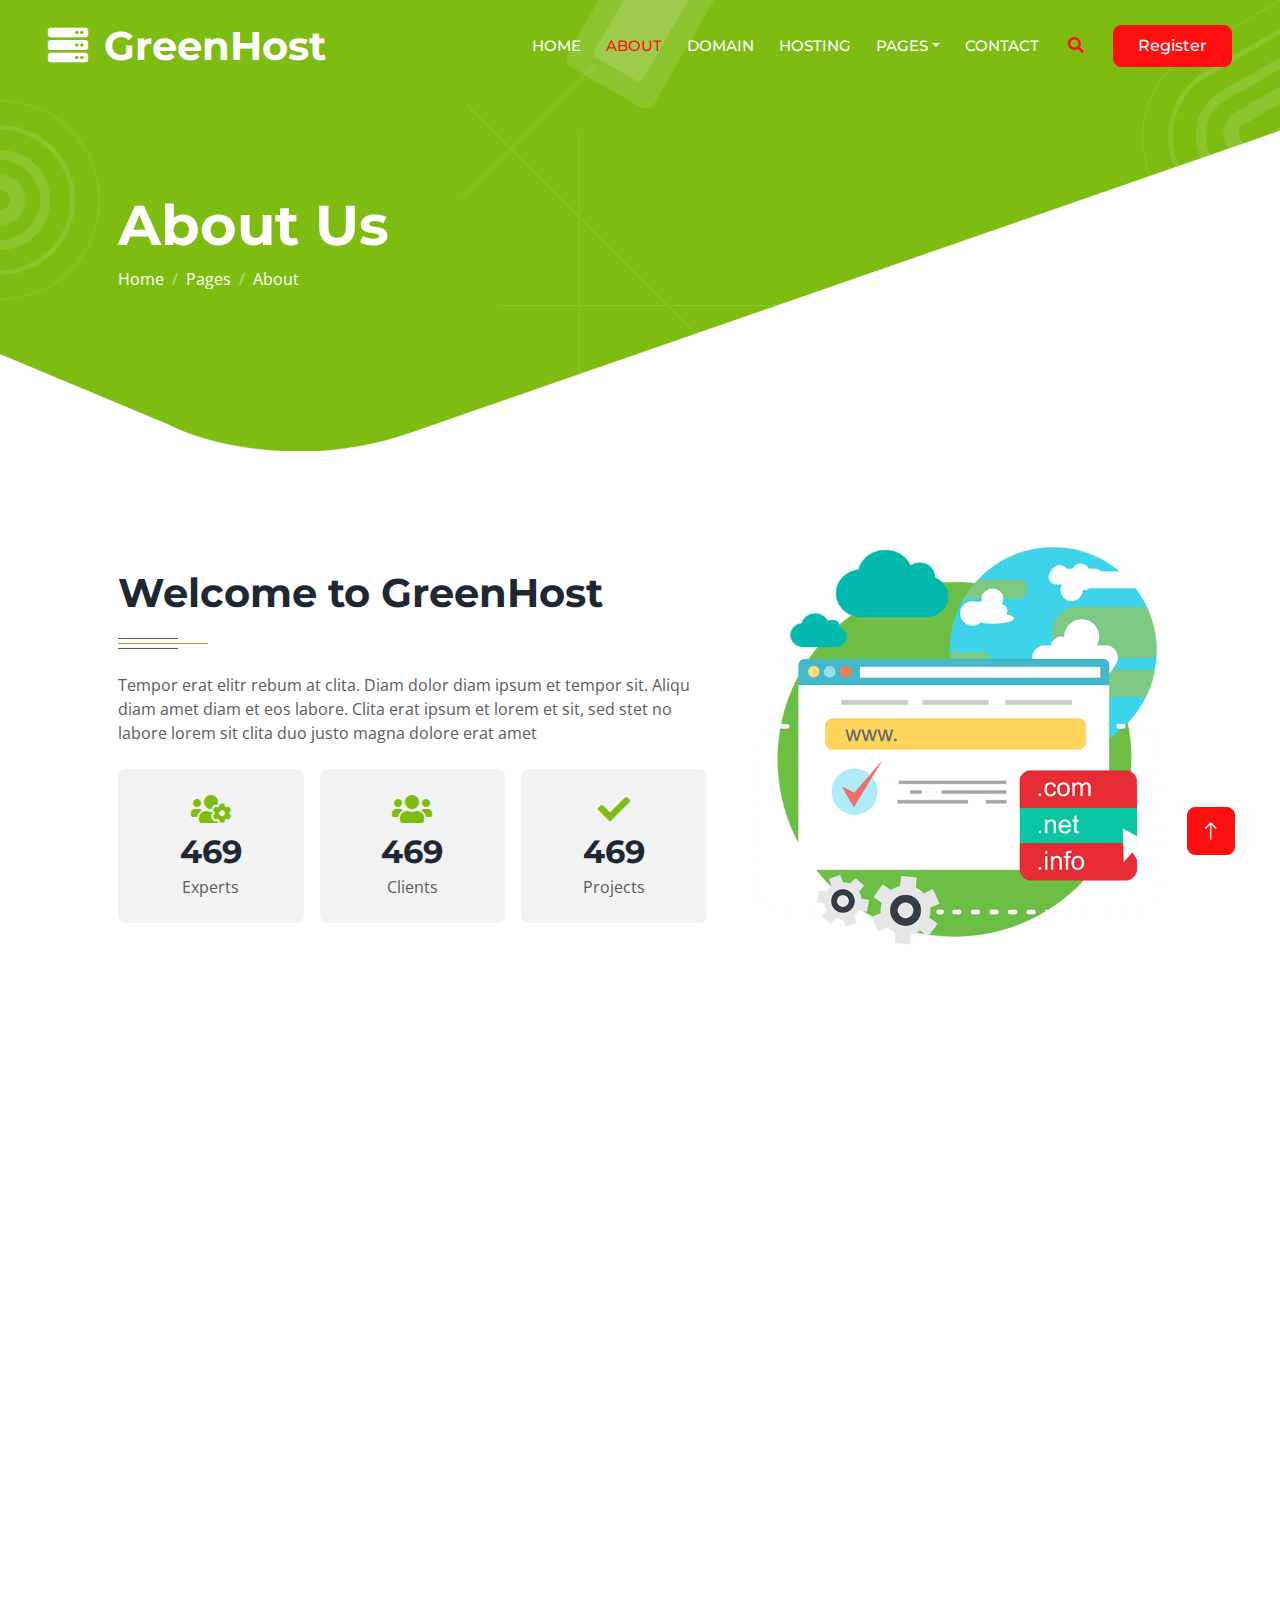
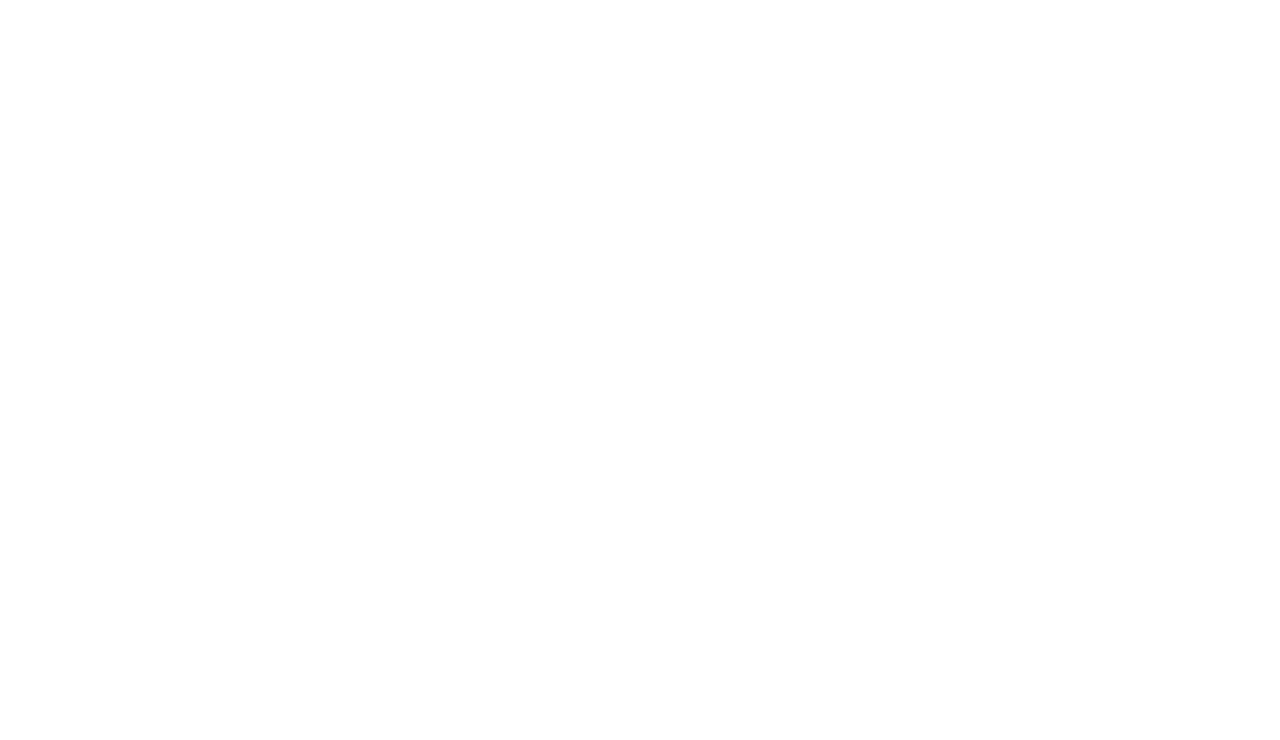
==== about.html @ 089a4004 "first commit" ====
<!DOCTYPE html>
<html lang="en">

<head>
    <meta charset="utf-8">
    <title>GreenHost - Web Hosting HTML Template</title>
    <meta content="width=device-width, initial-scale=1.0" name="viewport">
    <meta content="" name="keywords">
    <meta content="" name="description">

    <!-- Favicon -->
    <link href="img/favicon.ico" rel="icon">

    <!-- Google Web Fonts -->
    <link rel="preconnect" href="https://fonts.googleapis.com">
    <link rel="preconnect" href="https://fonts.gstatic.com" crossorigin>
    <link href="https://fonts.googleapis.com/css2?family=Montserrat:wght@400;500;600;700&family=Open+Sans:wght@400;500;600;700&display=swap" rel="stylesheet">  

    <!-- Icon Font Stylesheet -->
    <link href="https://cdnjs.cloudflare.com/ajax/libs/font-awesome/5.10.0/css/all.min.css" rel="stylesheet">
    <link href="https://cdn.jsdelivr.net/npm/bootstrap-icons@1.4.1/font/bootstrap-icons.css" rel="stylesheet">

    <!-- Libraries Stylesheet -->
    <link href="lib/animate/animate.min.css" rel="stylesheet">
    <link href="lib/owlcarousel/assets/owl.carousel.min.css" rel="stylesheet">

    <!-- Customized Bootstrap Stylesheet -->
    <link href="css/bootstrap.min.css" rel="stylesheet">

    <!-- Template Stylesheet -->
    <link href="css/style.css" rel="stylesheet">
</head>

<body>
    <div class="container-xxl bg-white p-0">
        <!-- Spinner Start -->
        <div id="spinner" class="show bg-white position-fixed translate-middle w-100 vh-100 top-50 start-50 d-flex align-items-center justify-content-center">
            <div class="spinner-border text-primary" style="width: 3rem; height: 3rem;" role="status">
                <span class="sr-only">Loading...</span>
            </div>
        </div>
        <!-- Spinner End -->


        <!-- Navbar & Hero Start -->
        <div class="container-xxl position-relative p-0">
            <nav class="navbar navbar-expand-lg navbar-light px-4 px-lg-5 py-3 py-lg-0">
                <a href="" class="navbar-brand p-0">
                    <h1 class="m-0"><i class="fa fa-server me-3"></i>GreenHost</h1>
                    <!-- <img src="img/logo.png" alt="Logo"> -->
                </a>
                <button class="navbar-toggler" type="button" data-bs-toggle="collapse" data-bs-target="#navbarCollapse">
                    <span class="fa fa-bars"></span>
                </button>
                <div class="collapse navbar-collapse" id="navbarCollapse">
                    <div class="navbar-nav ms-auto py-0">
                        <a href="index.html" class="nav-item nav-link">Home</a>
                        <a href="about.html" class="nav-item nav-link active">About</a>
                        <a href="domain.html" class="nav-item nav-link">Domain</a>
                        <a href="hosting.html" class="nav-item nav-link">Hosting</a>
                        <div class="nav-item dropdown">
                            <a href="#" class="nav-link dropdown-toggle" data-bs-toggle="dropdown">Pages</a>
                            <div class="dropdown-menu m-0">
                                <a href="team.html" class="dropdown-item">Our Team</a>
                                <a href="testimonial.html" class="dropdown-item">Testimonial</a>
                                <a href="comparison.html" class="dropdown-item">Comparison</a>
                            </div>
                        </div>
                        <a href="contact.html" class="nav-item nav-link">Contact</a>
                    </div>
                    <butaton type="button" class="btn text-secondary ms-3" data-bs-toggle="modal" data-bs-target="#searchModal"><i class="fa fa-search"></i></butaton>
                    <a href="" class="btn btn-secondary py-2 px-4 ms-3">Register</a>
                </div>
            </nav>

            <div class="container-xxl py-5 bg-primary hero-header mb-5">
                <div class="container my-5 py-5 px-lg-5">
                    <div class="row g-5 pt-5">
                        <div class="col-12 text-center text-lg-start">
                            <h1 class="display-4 text-white animated slideInLeft">About Us</h1>
                            <nav aria-label="breadcrumb">
                                <ol class="breadcrumb justify-content-center justify-content-lg-start animated slideInLeft">
                                    <li class="breadcrumb-item"><a class="text-white" href="#">Home</a></li>
                                    <li class="breadcrumb-item"><a class="text-white" href="#">Pages</a></li>
                                    <li class="breadcrumb-item text-white active" aria-current="page">About</li>
                                </ol>
                            </nav>
                        </div>
                    </div>
                </div>
            </div>
        </div>
        <!-- Navbar & Hero End -->


        <!-- Full Screen Search Start -->
        <div class="modal fade" id="searchModal" tabindex="-1">
            <div class="modal-dialog modal-fullscreen">
                <div class="modal-content" style="background: rgba(29, 40, 51, 0.8);">
                    <div class="modal-header border-0">
                        <button type="button" class="btn bg-white btn-close" data-bs-dismiss="modal" aria-label="Close"></button>
                    </div>
                    <div class="modal-body d-flex align-items-center justify-content-center">
                        <div class="input-group" style="max-width: 600px;">
                            <input type="text" class="form-control bg-transparent border-light p-3" placeholder="Type search keyword">
                            <button class="btn btn-light px-4"><i class="bi bi-search"></i></button>
                        </div>
                    </div>
                </div>
            </div>
        </div>
        <!-- Full Screen Search End -->


        <!-- About Start -->
        <div class="container-xxl py-5">
            <div class="container px-lg-5">
                <div class="row g-5 align-items-center">
                    <div class="col-lg-7 wow fadeInUp" data-wow-delay="0.1s">
                        <div class="section-title position-relative mb-4 pb-4">
                            <h1 class="mb-2">Welcome to GreenHost</h1>
                        </div>
                        <p class="mb-4">Tempor erat elitr rebum at clita. Diam dolor diam ipsum et tempor sit. Aliqu diam amet diam et eos labore. Clita erat ipsum et lorem et sit, sed stet no labore lorem sit clita duo justo magna dolore erat amet</p>
                        <div class="row g-3">
                            <div class="col-sm-4 wow fadeIn" data-wow-delay="0.1s">
                                <div class="bg-light rounded text-center p-4">
                                    <i class="fa fa-users-cog fa-2x text-primary mb-2"></i>
                                    <h2 class="mb-1" data-toggle="counter-up">1234</h2>
                                    <p class="mb-0">Experts</p>
                                </div>
                            </div>
                            <div class="col-sm-4 wow fadeIn" data-wow-delay="0.3s">
                                <div class="bg-light rounded text-center p-4">
                                    <i class="fa fa-users fa-2x text-primary mb-2"></i>
                                    <h2 class="mb-1" data-toggle="counter-up">1234</h2>
                                    <p class="mb-0">Clients</p>
                                </div>
                            </div>
                            <div class="col-sm-4 wow fadeIn" data-wow-delay="0.5s">
                                <div class="bg-light rounded text-center p-4">
                                    <i class="fa fa-check fa-2x text-primary mb-2"></i>
                                    <h2 class="mb-1" data-toggle="counter-up">1234</h2>
                                    <p class="mb-0">Projects</p>
                                </div>
                            </div>
                        </div>
                    </div>
                    <div class="col-lg-5">
                        <img class="img-fluid wow zoomIn" data-wow-delay="0.5s" src="img/about.png">
                    </div>
                </div>
            </div>
        </div>
        <!-- About End -->


        <!-- Team Start -->
        <div class="container-xxl py-5">
            <div class="container px-lg-5">
                <div class="section-title position-relative text-center mx-auto mb-5 pb-4 wow fadeInUp" data-wow-delay="0.1s" style="max-width: 600px;">
                    <h1 class="mb-3">Our Team Members</h1>
                    <p class="mb-1">Vero justo sed sed vero clita amet. Et justo vero sea diam elitr amet ipsum eos
                        ipsum clita duo sed. Sed vero sea diam erat vero elitr sit clita.</p>
                </div>
                <div class="row g-4">
                    <div class="col-lg-3 col-md-6 wow fadeInUp" data-wow-delay="0.1s">
                        <div class="team-item border-top border-5 border-primary rounded shadow overflow-hidden">
                            <div class="text-center p-4">
                                <img class="img-fluid rounded-circle mb-4" src="img/team-1.jpg" alt="">
                                <h5 class="fw-bold mb-1">Full Name</h5>
                                <small>Designation</small>
                            </div>
                            <div class="d-flex justify-content-center bg-primary p-3">
                                <a class="btn btn-square text-primary bg-white m-1" href=""><i class="fab fa-facebook-f"></i></a>
                                <a class="btn btn-square text-primary bg-white m-1" href=""><i class="fab fa-twitter"></i></a>
                                <a class="btn btn-square text-primary bg-white m-1" href=""><i class="fab fa-instagram"></i></a>
                            </div>
                        </div>
                    </div>
                    <div class="col-lg-3 col-md-6 wow fadeInUp" data-wow-delay="0.3s">
                        <div class="team-item border-top border-5 border-primary rounded shadow overflow-hidden">
                            <div class="text-center p-4">
                                <img class="img-fluid rounded-circle mb-4" src="img/team-2.jpg" alt="">
                                <h5 class="fw-bold mb-1">Full Name</h5>
                                <small>Designation</small>
                            </div>
                            <div class="d-flex justify-content-center bg-primary p-3">
                                <a class="btn btn-square text-primary bg-white m-1" href=""><i class="fab fa-facebook-f"></i></a>
                                <a class="btn btn-square text-primary bg-white m-1" href=""><i class="fab fa-twitter"></i></a>
                                <a class="btn btn-square text-primary bg-white m-1" href=""><i class="fab fa-instagram"></i></a>
                            </div>
                        </div>
                    </div>
                    <div class="col-lg-3 col-md-6 wow fadeInUp" data-wow-delay="0.5s">
                        <div class="team-item border-top border-5 border-primary rounded shadow overflow-hidden">
                            <div class="text-center p-4">
                                <img class="img-fluid rounded-circle mb-4" src="img/team-3.jpg" alt="">
                                <h5 class="fw-bold mb-1">Full Name</h5>
                                <small>Designation</small>
                            </div>
                            <div class="d-flex justify-content-center bg-primary p-3">
                                <a class="btn btn-square text-primary bg-white m-1" href=""><i class="fab fa-facebook-f"></i></a>
                                <a class="btn btn-square text-primary bg-white m-1" href=""><i class="fab fa-twitter"></i></a>
                                <a class="btn btn-square text-primary bg-white m-1" href=""><i class="fab fa-instagram"></i></a>
                            </div>
                        </div>
                    </div>
                    <div class="col-lg-3 col-md-6 wow fadeInUp" data-wow-delay="0.7s">
                        <div class="team-item border-top border-5 border-primary rounded shadow overflow-hidden">
                            <div class="text-center p-4">
                                <img class="img-fluid rounded-circle mb-4" src="img/team-4.jpg" alt="">
                                <h5 class="fw-bold mb-1">Full Name</h5>
                                <small>Designation</small>
                            </div>
                            <div class="d-flex justify-content-center bg-primary p-3">
                                <a class="btn btn-square text-primary bg-white m-1" href=""><i class="fab fa-facebook-f"></i></a>
                                <a class="btn btn-square text-primary bg-white m-1" href=""><i class="fab fa-twitter"></i></a>
                                <a class="btn btn-square text-primary bg-white m-1" href=""><i class="fab fa-instagram"></i></a>
                            </div>
                        </div>
                    </div>
                </div>
            </div>
        </div>
        <!-- Team End -->
        

        <!-- Footer Start -->
        <div class="container-fluid bg-primary text-white footer mt-5 pt-5 wow fadeIn" data-wow-delay="0.1s">
            <div class="container py-5 px-lg-5">
                <div class="row gy-5 gx-4 pt-5">
                    <div class="col-12">
                        <h5 class="fw-bold text-white mb-4">Subscribe Our Newsletter</h5>
                        <div class="position-relative" style="max-width: 400px;">
                            <input class="form-control bg-white border-0 w-100 py-3 ps-4 pe-5" type="text" placeholder="Enter your email">
                            <button type="button" class="btn btn-primary py-2 px-3 position-absolute top-0 end-0 mt-2 me-2">Submit</button>
                        </div>
                    </div>
                    <div class="col-lg-5 col-md-12">
                        <div class="row gy-5 g-4">
                            <div class="col-md-6">
                                <h5 class="fw-bold text-white mb-4">About Us</h5>
                                <a class="btn btn-link" href="">About Us</a>
                                <a class="btn btn-link" href="">Contact Us</a>
                                <a class="btn btn-link" href="">Privacy Policy</a>
                                <a class="btn btn-link" href="">Terms & Condition</a>
                                <a class="btn btn-link" href="">Support</a>
                            </div>
                            <div class="col-md-6">
                                <h5 class="fw-bold text-white mb-4">Our Services</h5>
                                <a class="btn btn-link" href="">Domain Register</a>
                                <a class="btn btn-link" href="">Shared Hosting</a>
                                <a class="btn btn-link" href="">VPS Hosting</a>
                                <a class="btn btn-link" href="">Dedicated Hosting</a>
                                <a class="btn btn-link" href="">Reseller Hosting</a>
                            </div>
                        </div>
                    </div>
                    <div class="col-md-6 col-lg-3">
                        <h5 class="fw-bold text-white mb-4">Get In Touch</h5>
                        <p class="mb-2"><i class="fa fa-map-marker-alt me-3"></i>123 Street, New York, USA</p>
                        <p class="mb-2"><i class="fa fa-phone-alt me-3"></i>+012 345 67890</p>
                        <p class="mb-2"><i class="fa fa-envelope me-3"></i>info@example.com</p>
                        <div class="d-flex pt-2">
                            <a class="btn btn-outline-light btn-social" href=""><i class="fab fa-twitter"></i></a>
                            <a class="btn btn-outline-light btn-social" href=""><i class="fab fa-facebook-f"></i></a>
                            <a class="btn btn-outline-light btn-social" href=""><i class="fab fa-youtube"></i></a>
                            <a class="btn btn-outline-light btn-social" href=""><i class="fab fa-linkedin-in"></i></a>
                        </div>
                    </div>
                    <div class="col-md-6 col-lg-4 mt-lg-n5">
                        <div class="bg-light rounded" style="padding: 30px;">
                            <input type="text" class="form-control border-0 py-2 mb-2" placeholder="Name">
                            <input type="email" class="form-control border-0 py-2 mb-2" placeholder="Email">
                            <textarea class="form-control border-0 mb-2" rows="2" placeholder="Message"></textarea>
                            <button class="btn btn-primary w-100 py-2">Send Message</button>
                        </div>
                    </div>
                </div>
            </div>
            <div class="container px-lg-5">
                <div class="copyright">
                    <div class="row">
                        <div class="col-md-6 text-center text-md-start mb-3 mb-md-0">
                            &copy; <a class="border-bottom" href="#">Your Site Name</a>, All Right Reserved. 
							
							<!--/*** This template is free as long as you keep the footer author’s credit link/attribution link/backlink. If you'd like to use the template without the footer author’s credit link/attribution link/backlink, you can purchase the Credit Removal License from "https://htmlcodex.com/credit-removal". Thank you for your support. ***/-->
							Designed By <a class="border-bottom" href="https://htmlcodex.com">HTML Codex</a>
                        </div>
                        <div class="col-md-6 text-center text-md-end">
                            <div class="footer-menu">
                                <a href="">Home</a>
                                <a href="">Cookies</a>
                                <a href="">Help</a>
                                <a href="">FQAs</a>
                            </div>
                        </div>
                    </div>
                </div>
            </div>
        </div>
        <!-- Footer End -->


        <!-- Back to Top -->
        <a href="#" class="btn btn-lg btn-secondary btn-lg-square back-to-top"><i class="bi bi-arrow-up"></i></a>
    </div>

    <!-- JavaScript Libraries -->
    <script src="https://code.jquery.com/jquery-3.4.1.min.js"></script>
    <script src="https://cdn.jsdelivr.net/npm/bootstrap@5.0.0/dist/js/bootstrap.bundle.min.js"></script>
    <script src="lib/wow/wow.min.js"></script>
    <script src="lib/easing/easing.min.js"></script>
    <script src="lib/waypoints/waypoints.min.js"></script>
    <script src="lib/counterup/counterup.min.js"></script>
    <script src="lib/owlcarousel/owl.carousel.min.js"></script>

    <!-- Template Javascript -->
    <script src="js/main.js"></script>
</body>

</html>
---- css/style.css ----
/********** Template CSS **********/
:root {
    --primary: #7EBC12;
    --secondary: #FF0F10;
    --light: #F2F2F2;
    --dark: #1D2833;
}


/*** Spinner ***/
#spinner {
    opacity: 0;
    visibility: hidden;
    transition: opacity .5s ease-out, visibility 0s linear .5s;
    z-index: 99999;
}

#spinner.show {
    transition: opacity .5s ease-out, visibility 0s linear 0s;
    visibility: visible;
    opacity: 1;
}

.back-to-top {
    position: fixed;
    display: none;
    right: 45px;
    bottom: 45px;
    z-index: 99;
}


/*** Heading ***/
h1,
h2,
.fw-bold {
    font-weight: 700 !important;
}

h3,
h4,
.fw-semi-bold {
    font-weight: 600 !important;
}

h5,
h6,
.fw-medium {
    font-weight: 500 !important;
}


/*** Button ***/
.btn {
    font-family: 'Montserrat', sans-serif;
    font-weight: 500;
    transition: .5s;
}

.btn.btn-primary,
.btn.btn-secondary {
    color: #FFFFFF;
}

.btn-square {
    width: 38px;
    height: 38px;
}

.btn-sm-square {
    width: 32px;
    height: 32px;
}

.btn-lg-square {
    width: 48px;
    height: 48px;
}

.btn-square,
.btn-sm-square,
.btn-lg-square {
    padding: 0;
    display: flex;
    align-items: center;
    justify-content: center;
    font-weight: normal;
    border-radius: 8px;
}


/*** Navbar ***/
.navbar-light .navbar-nav .nav-link {
    position: relative;
    margin-left: 25px;
    padding: 35px 0;
    font-size: 15px;
    font-family: 'Montserrat', sans-serif;
    color: #FFFFFF !important;
    text-transform: uppercase;
    font-weight: 500;
    outline: none;
    transition: .5s;
}

.sticky-top.navbar-light .navbar-nav .nav-link {
    padding: 20px 0;
    color: var(--dark) !important;
}

.navbar-light .navbar-nav .nav-link:hover,
.navbar-light .navbar-nav .nav-link.active {
    color: var(--secondary) !important;
}

.navbar-light .navbar-brand h1 {
    color: #FFFFFF;
}

.navbar-light .navbar-brand img {
    max-height: 60px;
    transition: .5s;
}

.sticky-top.navbar-light .navbar-brand img {
    max-height: 45px;
}

@media (max-width: 991.98px) {
    .sticky-top.navbar-light {
        position: relative;
        background: #FFFFFF;
    }

    .navbar-light .navbar-collapse {
        margin-top: 15px;
        border-top: 1px solid #DDDDDD;
    }

    .navbar-light .navbar-nav .nav-link,
    .sticky-top.navbar-light .navbar-nav .nav-link {
        padding: 10px 0;
        margin-left: 0;
        color: var(--dark) !important;
    }

    .navbar-light .navbar-brand h1 {
        color: var(--primary);
    }

    .navbar-light .navbar-brand img {
        max-height: 45px;
    }
}

@media (min-width: 992px) {
    .navbar-light {
        position: absolute;
        width: 100%;
        top: 0;
        left: 0;
        z-index: 999;
    }
    
    .sticky-top.navbar-light {
        position: fixed;
        background: #FFFFFF;
    }

    .sticky-top.navbar-light .navbar-brand h1 {
        color: var(--primary);
    }
}


/*** Hero Header ***/
.hero-header {
    background:
        url(../img/bg-round.png),
        url(../img/bg-round-2.png),
        url(../img/bg-square.png),
        url(../img/bg-line.png),
        url(../img/bg-bottom-hero.png);
    background-position:
        0px 40%,
        right 0 top 0,
        left 50% top 0,
        left 50% top 50%,
        center bottom -1px;
    background-repeat: no-repeat;
}

.breadcrumb-item + .breadcrumb-item::before {
    color: rgba(255, 255, 255, .5);
}


/*** Section Title ***/
.section-title::before {
    position: absolute;
    content: "";
    width: 60px;
    height: 11px;
    bottom: 0;
    left: 0;
    border-top: 1px solid #5A5A5A;
    border-bottom: 1px solid #5A5A5A;
}

.section-title::after {
    position: absolute;
    content: "";
    width: 90px;
    height: 1px;
    bottom: 5px;
    left: 0;
    background: var(--primary);
}

.section-title.text-center::before {
    left: 50%;
    margin-left: -30px;
}

.section-title.text-center::after {
    width: 120px;
    left: 50%;
    margin-left: -60px;
}


/*** Domain Search ***/
.domain {
    background: url(../img/bg-domain.png) center center no-repeat;
    background-size: contain;
}


/*** Comparison ***/
@media (min-width: 992px) {
    .comparison::after {
        position: absolute;
        content: "";
        width: 1px;
        top: 56px;
        bottom: 20px;
        left: 50%;
        background: #DDDDDD;
    }
}


/*** Testimonial ***/
.testimonial-carousel .owl-item .testimonial-item,
.testimonial-carousel .owl-item.center .testimonial-item * {
    transition: .5s;
}

.testimonial-carousel .owl-item.center .testimonial-item {
    background: var(--primary) !important;
    border-color: var(--secondary) !important;
}

.testimonial-carousel .owl-item.center .testimonial-item .position-absolute {
    background: var(--secondary) !important;
}

.testimonial-carousel .owl-item.center .testimonial-item * {
    color: #FFFFFF;
}

.testimonial-carousel .owl-item.center .testimonial-item h6 {
    color: var(--dark) !important;
}

.testimonial-carousel .owl-dots {
    display: flex;
    align-items: flex-end;
    justify-content: center;
}

.testimonial-carousel .owl-dot {
    position: relative;
    display: inline-block;
    margin: 0 5px;
    width: 15px;
    height: 15px;
    background: #DDDDDD;
    border-radius: 15px;
    transition: .5s;
}

.testimonial-carousel .owl-dot.active {
    width: 30px;
    background: var(--primary);
}


/*** Team ***/
.team-item,
.team-item .bg-primary,
.team-item .bg-primary i {
    transition: .5s;
}

.team-item:hover {
    border-color: var(--secondary) !important;
}

.team-item:hover .bg-primary {
    background: var(--secondary) !important;
}

.team-item:hover .bg-primary i {
    color: var(--secondary) !important;
}


/*** Footer ***/
.footer {
    background:
        url(../img/bg-round.png),
        url(../img/bg-round-2.png),
        url(../img/bg-square.png),
        url(../img/bg-line.png),
        url(../img/bg-bottom-footer.png);
    background-position:
        0px 112px,
        right 0 bottom 0,
        left 50% top 80px,
        left 50% bottom 0,
        top center;
    background-repeat: no-repeat;
}

.footer p {
    font-size: 15px;
}

.footer .btn.btn-social {
    margin-right: 5px;
    width: 35px;
    height: 35px;
    display: flex;
    align-items: center;
    justify-content: center;
    color: var(--light);
    border: 1px solid #FFFFFF;
    border-radius: 35px;
    transition: .3s;
}

.footer .btn.btn-social:hover {
    color: var(--primary);
}

.footer .btn.btn-link {
    display: block;
    margin-bottom: 5px;
    padding: 0;
    text-align: left;
    color: #FFFFFF;
    font-size: 15px;
    font-weight: normal;
    transition: .3s;
}

.footer .btn.btn-link::before {
    position: relative;
    content: "\f105";
    font-family: "Font Awesome 5 Free";
    font-weight: 900;
    margin-right: 10px;
}

.footer .btn.btn-link:hover {
    letter-spacing: 1px;
    box-shadow: none;
}

.footer .copyright {
    padding: 25px 0;
    font-size: 15px;
    border-top: 1px solid rgba(256, 256, 256, .3);
}

.footer .copyright a {
    color: var(--light);
}

.footer .footer-menu a {
    margin-right: 15px;
    padding-right: 15px;
    border-right: 1px solid rgba(255, 255, 255, .3);
}

.footer .footer-menu a:last-child {
    margin-right: 0;
    padding-right: 0;
    border-right: none;
}
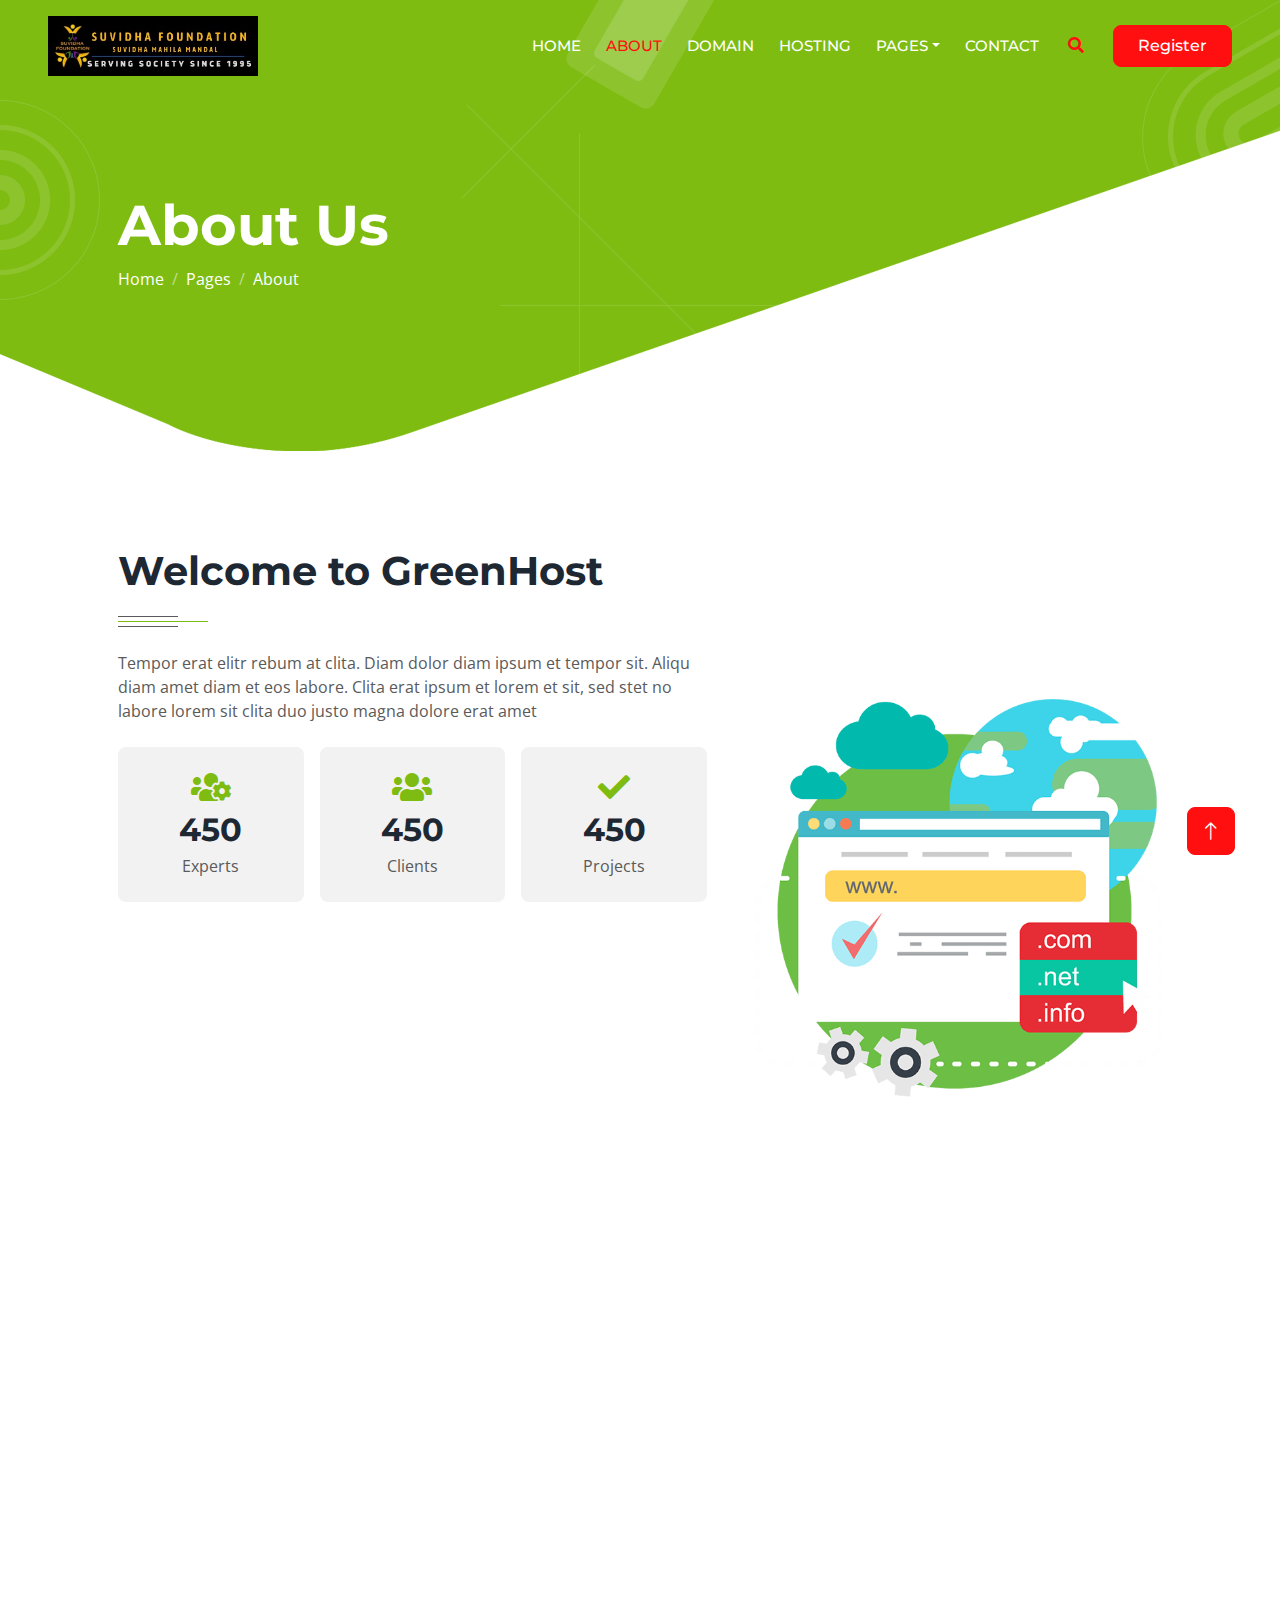
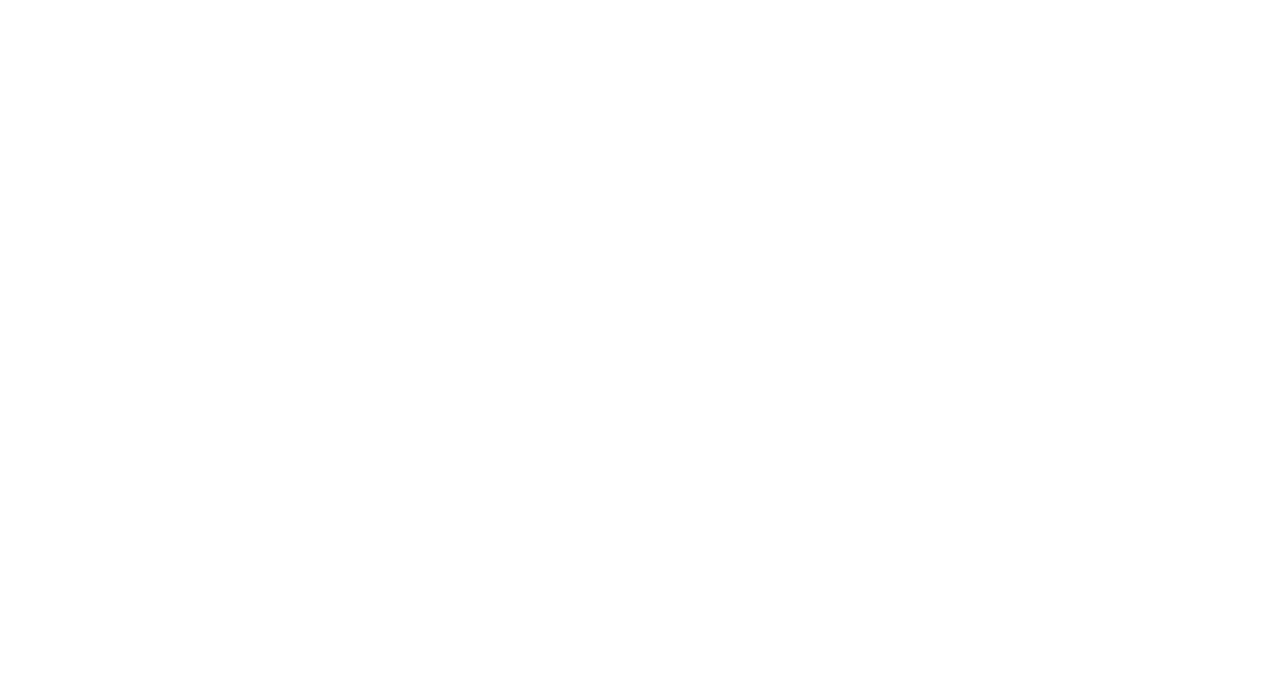
==== commit 693be688: "okk" ====
--- a/about.html
+++ b/about.html
@@ -46,8 +46,8 @@
         <div class="container-xxl position-relative p-0">
             <nav class="navbar navbar-expand-lg navbar-light px-4 px-lg-5 py-3 py-lg-0">
                 <a href="" class="navbar-brand p-0">
-                    <h1 class="m-0"><i class="fa fa-server me-3"></i>GreenHost</h1>
-                    <!-- <img src="img/logo.png" alt="Logo"> -->
+                    <h1 class="m-0"></h1>
+                    <img src="img/logo.jpg" alt="Logo">
                 </a>
                 <button class="navbar-toggler" type="button" data-bs-toggle="collapse" data-bs-target="#navbarCollapse">
                     <span class="fa fa-bars"></span>
--- a/css/style.css
+++ b/css/style.css
@@ -398,4 +398,17 @@
     margin-right: 0;
     padding-right: 0;
     border-right: none;
+}
+.col-lg-5{
+    height: 50px;
+    width: 200pxpx;
+}
+.women {
+    height: 300px;
+    width: 300px;
+   
+}
+.tree{
+    width: 370px;
+    height: 400px;
 }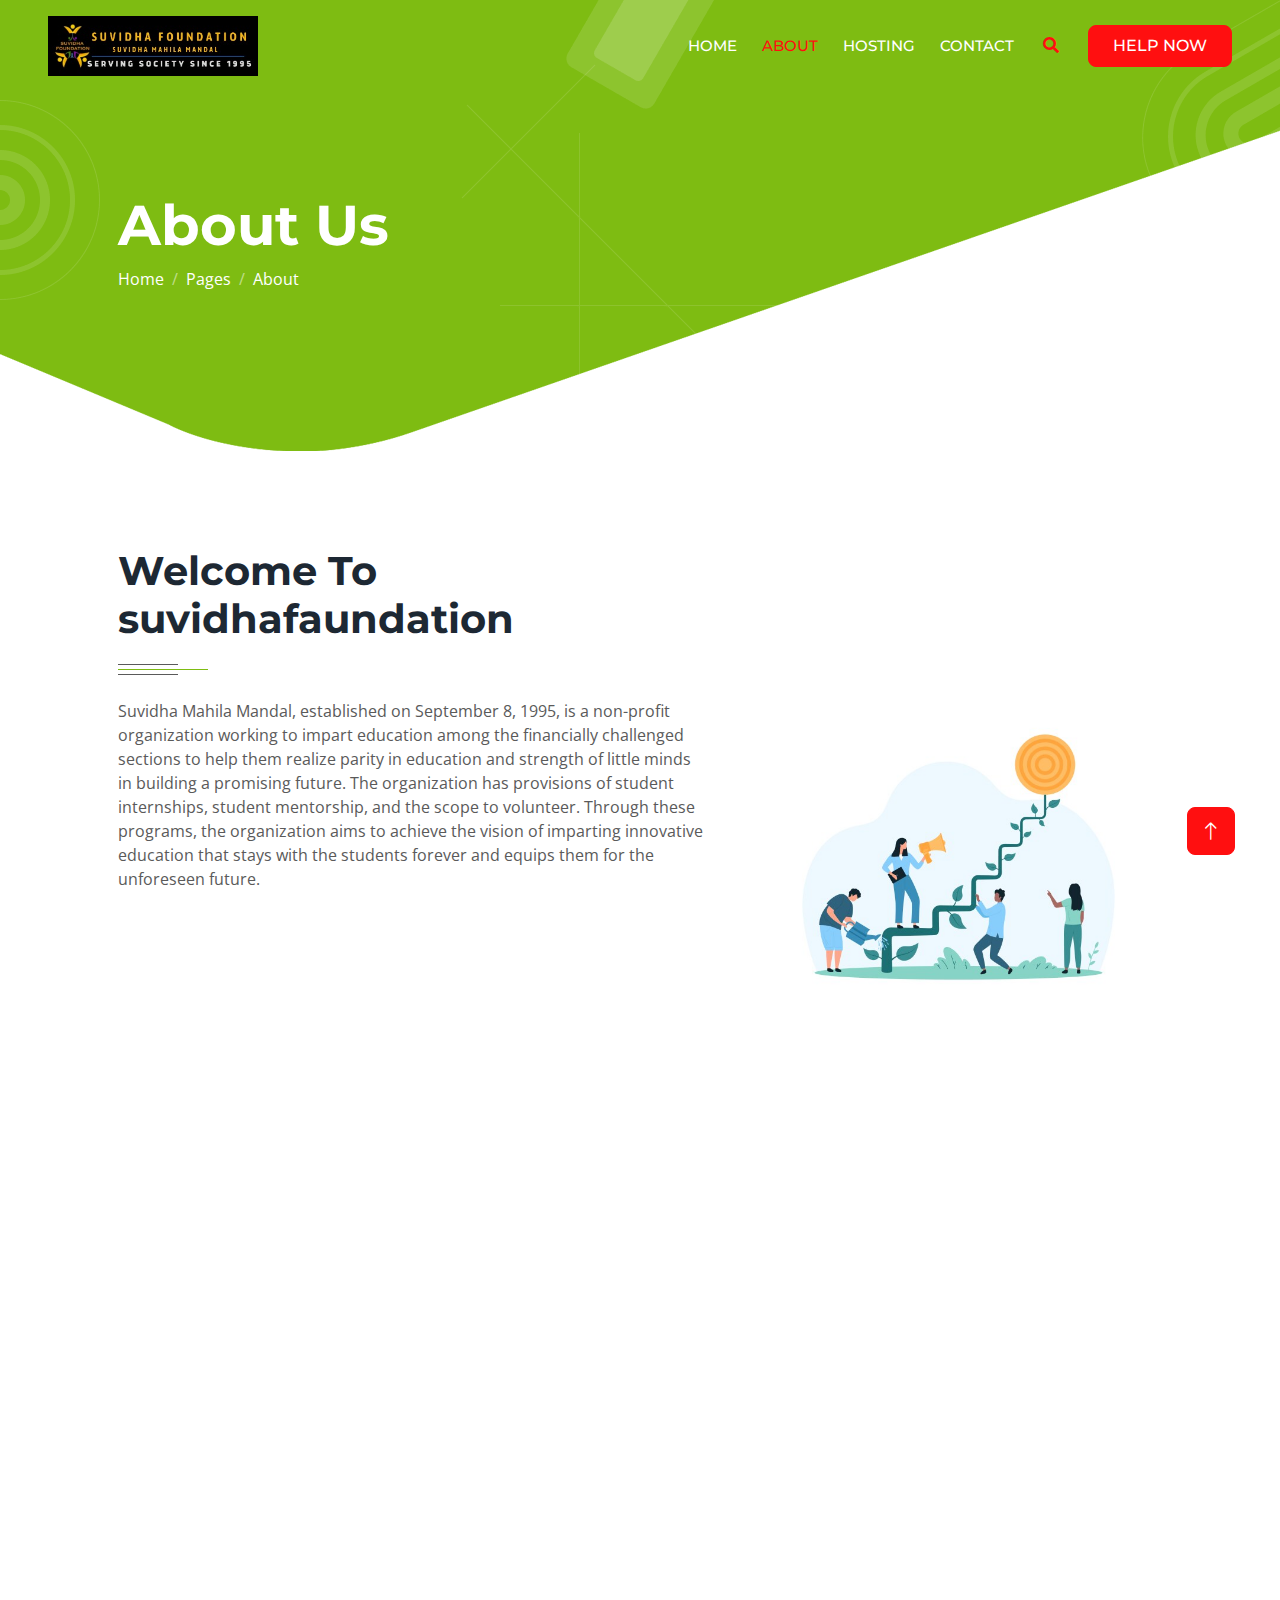
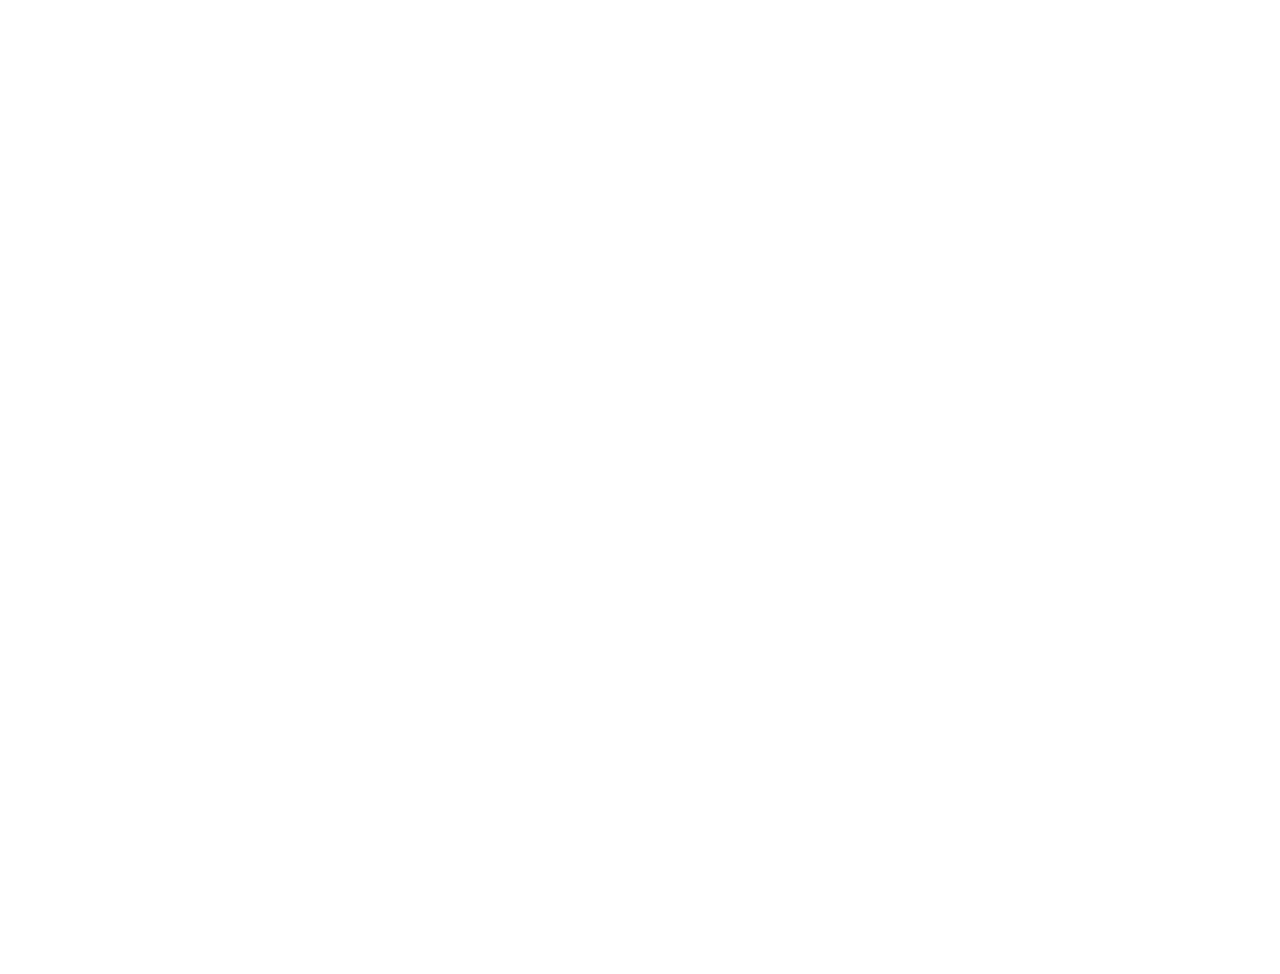
==== commit acfe43f9: "kkkkk" ====
--- a/about.html
+++ b/about.html
@@ -56,20 +56,12 @@
                     <div class="navbar-nav ms-auto py-0">
                         <a href="index.html" class="nav-item nav-link">Home</a>
                         <a href="about.html" class="nav-item nav-link active">About</a>
-                        <a href="domain.html" class="nav-item nav-link">Domain</a>
                         <a href="hosting.html" class="nav-item nav-link">Hosting</a>
-                        <div class="nav-item dropdown">
-                            <a href="#" class="nav-link dropdown-toggle" data-bs-toggle="dropdown">Pages</a>
-                            <div class="dropdown-menu m-0">
-                                <a href="team.html" class="dropdown-item">Our Team</a>
-                                <a href="testimonial.html" class="dropdown-item">Testimonial</a>
-                                <a href="comparison.html" class="dropdown-item">Comparison</a>
-                            </div>
-                        </div>
+                       
                         <a href="contact.html" class="nav-item nav-link">Contact</a>
                     </div>
                     <butaton type="button" class="btn text-secondary ms-3" data-bs-toggle="modal" data-bs-target="#searchModal"><i class="fa fa-search"></i></butaton>
-                    <a href="" class="btn btn-secondary py-2 px-4 ms-3">Register</a>
+                    <a href="" class="btn btn-secondary py-2 px-4 ms-3">HELP NOW</a>
                 </div>
             </nav>
 
@@ -118,35 +110,63 @@
                 <div class="row g-5 align-items-center">
                     <div class="col-lg-7 wow fadeInUp" data-wow-delay="0.1s">
                         <div class="section-title position-relative mb-4 pb-4">
-                            <h1 class="mb-2">Welcome to GreenHost</h1>
-                        </div>
-                        <p class="mb-4">Tempor erat elitr rebum at clita. Diam dolor diam ipsum et tempor sit. Aliqu diam amet diam et eos labore. Clita erat ipsum et lorem et sit, sed stet no labore lorem sit clita duo justo magna dolore erat amet</p>
+                            <h1 class="mb-2">Welcome To suvidhafaundation</h1>
+                        </div>
+                        <p class="mb-4">Suvidha Mahila Mandal, established on September 8, 1995, is a non-profit organization working to impart education among the financially challenged sections to help them realize parity in education and strength of little minds in building a promising future. The organization has provisions of student internships, student mentorship, and the scope to volunteer. Through these programs, the organization aims to achieve the vision of imparting innovative education that stays with the students forever and equips them for the unforeseen future.</p>
                         <div class="row g-3">
                             <div class="col-sm-4 wow fadeIn" data-wow-delay="0.1s">
                                 <div class="bg-light rounded text-center p-4">
+                                    
+                                    <svg xmlns="http://www.w3.org/2000/svg" width="35" height="35" fill= #7EBC12  class="bi bi-flag-fill" viewBox="0 0 16 16">
+                                        <path d="M14.778.085A.5.5 0 0 1 15 .5V8a.5.5 0 0 1-.314.464L14.5 8l.186.464-.003.001-.006.003-.023.009a12 12 0 0 1-.397.15c-.264.095-.631.223-1.047.35-.816.252-1.879.523-2.71.523-.847 0-1.548-.28-2.158-.525l-.028-.01C7.68 8.71 7.14 8.5 6.5 8.5c-.7 0-1.638.23-2.437.477A20 20 0 0 0 3 9.342V15.5a.5.5 0 0 1-1 0V.5a.5.5 0 0 1 1 0v.282c.226-.079.496-.17.79-.26C4.606.272 5.67 0 6.5 0c.84 0 1.524.277 2.121.519l.043.018C9.286.788 9.828 1 10.5 1c.7 0 1.638-.23 2.437-.477a20 20 0 0 0 1.349-.476l.019-.007.004-.002h.001"/>
+                                      </svg>
+                                    <div class="counter-wrapper">
+                                        <h2 class="mb-1" data-toggle="counter-up" >15</h2>
+                                        <h3 class="real">+</h3>
+                                    </div>
+                                    <p class="mb-0">Countries</p>
+                                </div>
+                            </div>
+                            <div class="col-sm-4 wow fadeIn" data-wow-delay="0.1s">
+                                <div class="bg-light rounded text-center p-4">
                                     <i class="fa fa-users-cog fa-2x text-primary mb-2"></i>
-                                    <h2 class="mb-1" data-toggle="counter-up">1234</h2>
-                                    <p class="mb-0">Experts</p>
+                                    <div class="counter-wrapper">
+                                        <h2 class="mb-1" data-toggle="counter-up">3</h2>
+                                        <h3 class="real">L+</h3>
+
+                                    </div>
+                                    <p class="mb-0">Volunteers</p>
                                 </div>
                             </div>
                             <div class="col-sm-4 wow fadeIn" data-wow-delay="0.3s">
                                 <div class="bg-light rounded text-center p-4">
                                     <i class="fa fa-users fa-2x text-primary mb-2"></i>
-                                    <h2 class="mb-1" data-toggle="counter-up">1234</h2>
-                                    <p class="mb-0">Clients</p>
+                                    <div class="counter-wrapper">
+                                        <h2 class="mb-1" data-toggle="counter-up">1</h2>
+                                        <h3 class="real">Cr+</h3>
+
+                                    </div>
+                                    <p class="mb-0">Internship goal</p>
                                 </div>
                             </div>
                             <div class="col-sm-4 wow fadeIn" data-wow-delay="0.5s">
                                 <div class="bg-light rounded text-center p-4">
-                                    <i class="fa fa-check fa-2x text-primary mb-2"></i>
-                                    <h2 class="mb-1" data-toggle="counter-up">1234</h2>
-                                    <p class="mb-0">Projects</p>
+                                    <svg xmlns="http://www.w3.org/2000/svg" width="35" height="35" fill="#7EBC12 " class="bi bi-tree-fill" viewBox="0 0 16 16">
+                                        <path d="M8.416.223a.5.5 0 0 0-.832 0l-3 4.5A.5.5 0 0 0 5 5.5h.098L3.076 8.735A.5.5 0 0 0 3.5 9.5h.191l-1.638 3.276a.5.5 0 0 0 .447.724H7V16h2v-2.5h4.5a.5.5 0 0 0 .447-.724L12.31 9.5h.191a.5.5 0 0 0 .424-.765L10.902 5.5H11a.5.5 0 0 0 .416-.777z"/>
+                                      </svg>
+                                    
+                                    <div class="counter-wrapper">
+                                        <h2 class="mb-1" data-toggle="counter-up">54</h2>
+                                        <h3 class="real">L+</h3>
+
+                                    </div>
+                                    <p class="mb-0">Trees planted</p>
                                 </div>
                             </div>
                         </div>
                     </div>
                     <div class="col-lg-5">
-                        <img class="img-fluid wow zoomIn" data-wow-delay="0.5s" src="img/about.png">
+                        <img class="img-fluid wow zoomIn" data-wow-delay="0.5s" src="img/sideimage.jpg">
                     </div>
                 </div>
             </div>
@@ -159,63 +179,55 @@
             <div class="container px-lg-5">
                 <div class="section-title position-relative text-center mx-auto mb-5 pb-4 wow fadeInUp" data-wow-delay="0.1s" style="max-width: 600px;">
                     <h1 class="mb-3">Our Team Members</h1>
-                    <p class="mb-1">Vero justo sed sed vero clita amet. Et justo vero sea diam elitr amet ipsum eos
-                        ipsum clita duo sed. Sed vero sea diam erat vero elitr sit clita.</p>
+                    
                 </div>
                 <div class="row g-4">
                     <div class="col-lg-3 col-md-6 wow fadeInUp" data-wow-delay="0.1s">
                         <div class="team-item border-top border-5 border-primary rounded shadow overflow-hidden">
                             <div class="text-center p-4">
-                                <img class="img-fluid rounded-circle mb-4" src="img/team-1.jpg" alt="">
-                                <h5 class="fw-bold mb-1">Full Name</h5>
-                                <small>Designation</small>
+                                <img class="img-fluid rounded-circle mb-4" src="img/Shobha_Motghare.jpeg" alt="">
+                                <h5 class="fw-bold mb-1">Shobha Motghare</h5>
+                                <small>Secretary</small>
                             </div>
                             <div class="d-flex justify-content-center bg-primary p-3">
-                                <a class="btn btn-square text-primary bg-white m-1" href=""><i class="fab fa-facebook-f"></i></a>
-                                <a class="btn btn-square text-primary bg-white m-1" href=""><i class="fab fa-twitter"></i></a>
-                                <a class="btn btn-square text-primary bg-white m-1" href=""><i class="fab fa-instagram"></i></a>
+                                
+                                <a class="btn btn-square text-primary bg-white m-1" href=""><i class="bi bi-linkedin"></i></a>
                             </div>
                         </div>
                     </div>
                     <div class="col-lg-3 col-md-6 wow fadeInUp" data-wow-delay="0.3s">
                         <div class="team-item border-top border-5 border-primary rounded shadow overflow-hidden">
                             <div class="text-center p-4">
-                                <img class="img-fluid rounded-circle mb-4" src="img/team-2.jpg" alt="">
-                                <h5 class="fw-bold mb-1">Full Name</h5>
-                                <small>Designation</small>
+                                <img class="img-fluid rounded-circle mb-4" src="img/Payal_Badhe.jpg" alt="">
+                                <h5 class="fw-bold mb-1">Payal Badhe</h5>
+                                <small>President</small>
                             </div>
                             <div class="d-flex justify-content-center bg-primary p-3">
-                                <a class="btn btn-square text-primary bg-white m-1" href=""><i class="fab fa-facebook-f"></i></a>
-                                <a class="btn btn-square text-primary bg-white m-1" href=""><i class="fab fa-twitter"></i></a>
-                                <a class="btn btn-square text-primary bg-white m-1" href=""><i class="fab fa-instagram"></i></a>
+                                <a class="btn btn-square text-primary bg-white m-1" href=""><i class="bi bi-linkedin"></i></a>
                             </div>
                         </div>
                     </div>
                     <div class="col-lg-3 col-md-6 wow fadeInUp" data-wow-delay="0.5s">
                         <div class="team-item border-top border-5 border-primary rounded shadow overflow-hidden">
                             <div class="text-center p-4">
-                                <img class="img-fluid rounded-circle mb-4" src="img/team-3.jpg" alt="">
-                                <h5 class="fw-bold mb-1">Full Name</h5>
-                                <small>Designation</small>
+                                <img class="img-fluid rounded-circle mb-4" src="img/Bharti_Shendre.jpg" alt="">
+                                <h5 class="fw-bold mb-1">Bharti Shendre</h5>
+                                <small>Treasurer</small>
                             </div>
                             <div class="d-flex justify-content-center bg-primary p-3">
-                                <a class="btn btn-square text-primary bg-white m-1" href=""><i class="fab fa-facebook-f"></i></a>
-                                <a class="btn btn-square text-primary bg-white m-1" href=""><i class="fab fa-twitter"></i></a>
-                                <a class="btn btn-square text-primary bg-white m-1" href=""><i class="fab fa-instagram"></i></a>
+                                <a class="btn btn-square text-primary bg-white m-1" href=""><i class="bi bi-linkedin"></i></a>
                             </div>
                         </div>
                     </div>
                     <div class="col-lg-3 col-md-6 wow fadeInUp" data-wow-delay="0.7s">
                         <div class="team-item border-top border-5 border-primary rounded shadow overflow-hidden">
                             <div class="text-center p-4">
-                                <img class="img-fluid rounded-circle mb-4" src="img/team-4.jpg" alt="">
-                                <h5 class="fw-bold mb-1">Full Name</h5>
-                                <small>Designation</small>
+                                <img class="img-fluid rounded-circle mb-4" src="img/Nilima_Kalambe.jpg" alt="">
+                                <h5 class="fw-bold mb-1">Nilima Kalambe</h5>
+                                <small>Advisor</small>
                             </div>
                             <div class="d-flex justify-content-center bg-primary p-3">
-                                <a class="btn btn-square text-primary bg-white m-1" href=""><i class="fab fa-facebook-f"></i></a>
-                                <a class="btn btn-square text-primary bg-white m-1" href=""><i class="fab fa-twitter"></i></a>
-                                <a class="btn btn-square text-primary bg-white m-1" href=""><i class="fab fa-instagram"></i></a>
+                                <a class="btn btn-square text-primary bg-white m-1" href=""><i class="bi bi-linkedin"></i></a>
                             </div>
                         </div>
                     </div>
--- a/css/style.css
+++ b/css/style.css
@@ -399,16 +399,39 @@
     padding-right: 0;
     border-right: none;
 }
-.col-lg-5{
-    height: 50px;
-    width: 200pxpx;
+<<<<<<< Updated upstream
+/* .col-lg-5{
+    height: 300px;
+    width: 500px;
+} */
+=======
+
+>>>>>>> Stashed changes
+.real{
+    color: #6b6b6b;
+}
+.counter-wrapper {
+    display: inline-flex;
+    align-items: baseline; /* Aligns the text vertically */
+}
+
+.counter-wrapper h2 {
+    margin-right: 0.2em; /* Optional: adds some space between the numbers */
 }
 .women {
     height: 300px;
-    width: 300px;
+    width: 550px;
    
 }
 .tree{
+<<<<<<< Updated upstream
     width: 370px;
     height: 400px;
+}
+.photo{
+    height: 40px;
+=======
+    width: 350px;
+    height: 320px;
+>>>>>>> Stashed changes
 }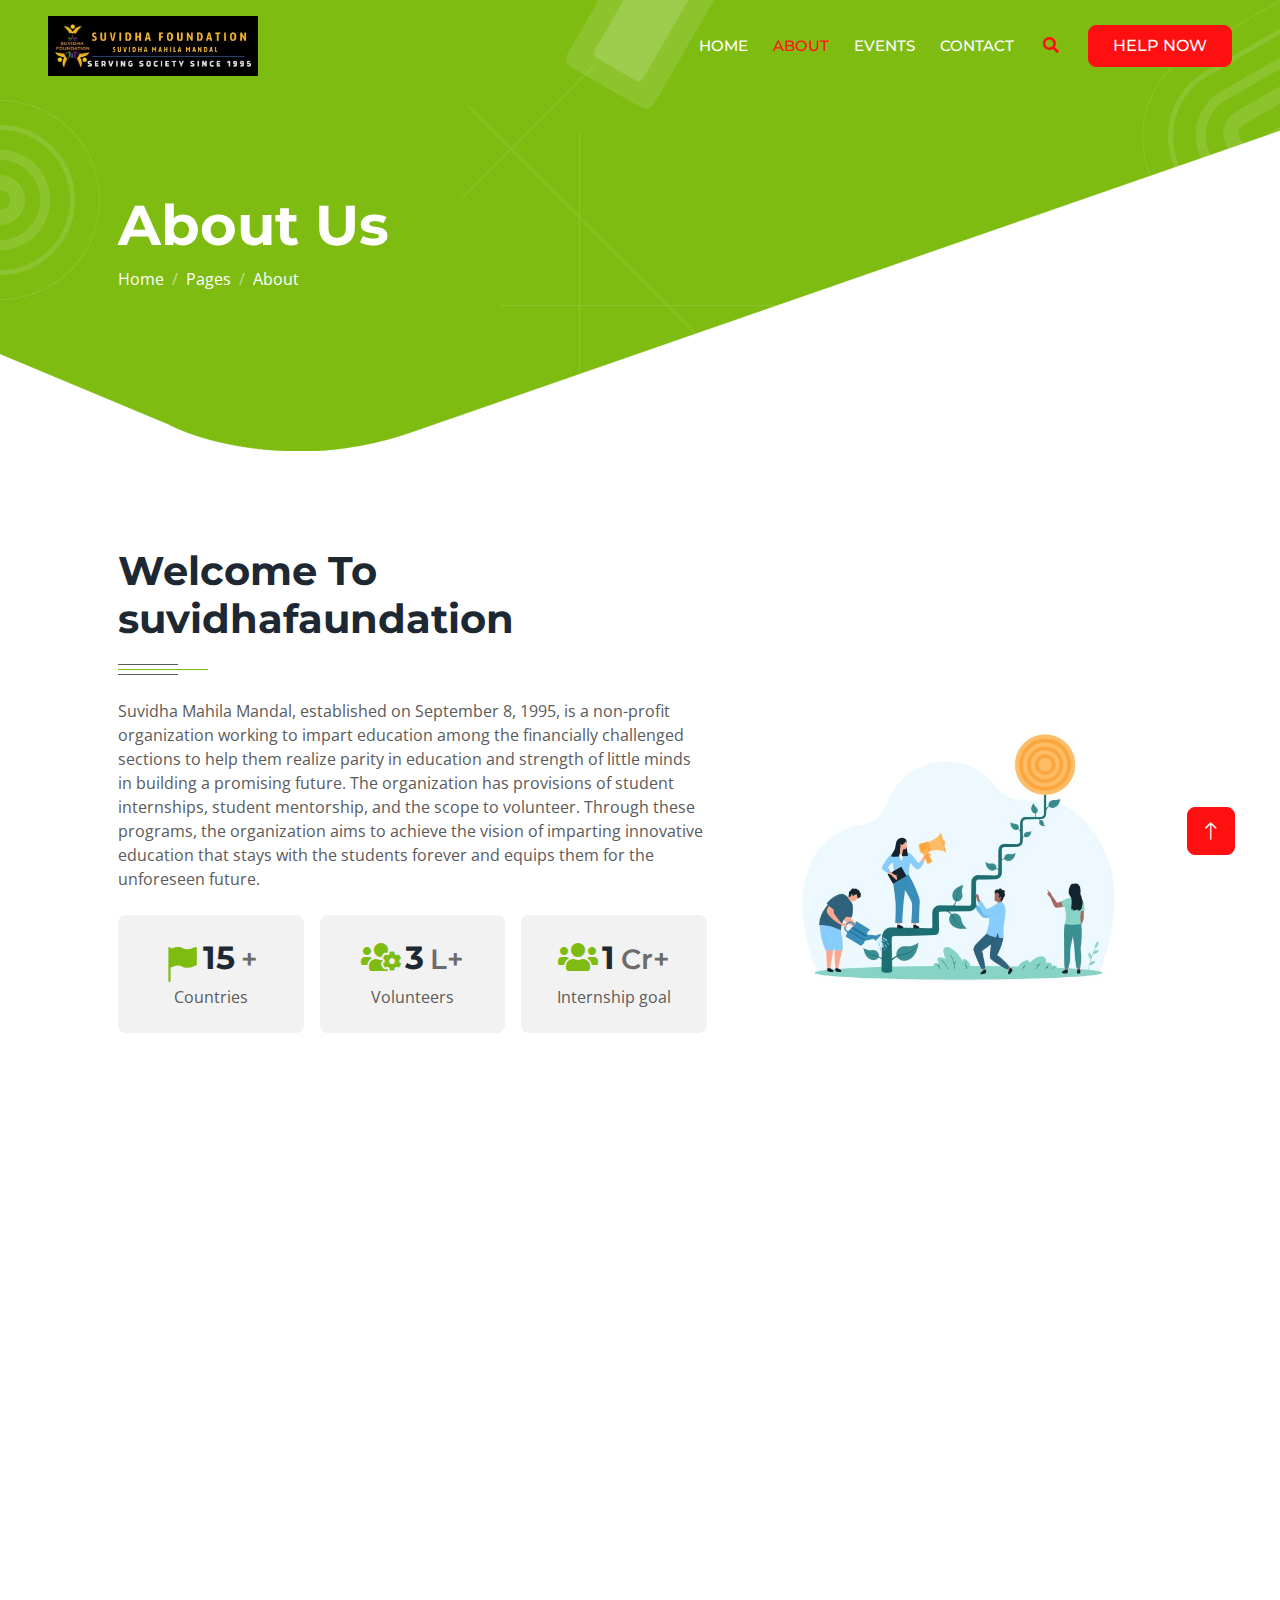
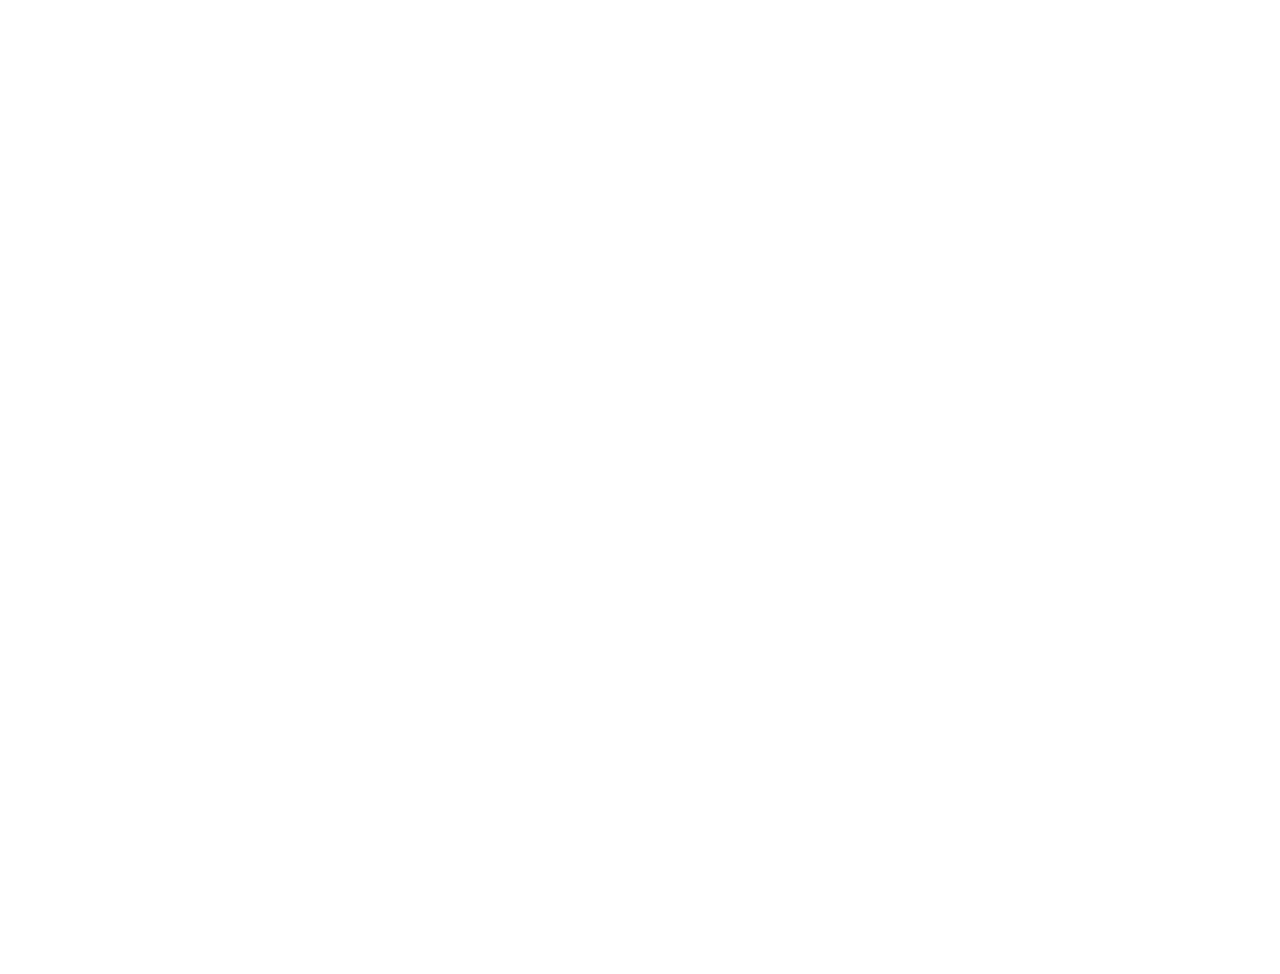
==== commit 1efc669e: "yedaa" ====
--- a/about.html
+++ b/about.html
@@ -3,7 +3,7 @@
 
 <head>
     <meta charset="utf-8">
-    <title>GreenHost - Web Hosting HTML Template</title>
+    <title>Suvidha Foundation</title>
     <meta content="width=device-width, initial-scale=1.0" name="viewport">
     <meta content="" name="keywords">
     <meta content="" name="description">
@@ -56,7 +56,7 @@
                     <div class="navbar-nav ms-auto py-0">
                         <a href="index.html" class="nav-item nav-link">Home</a>
                         <a href="about.html" class="nav-item nav-link active">About</a>
-                        <a href="hosting.html" class="nav-item nav-link">Hosting</a>
+                        <a href="hosting.html" class="nav-item nav-link">Events</a>
                        
                         <a href="contact.html" class="nav-item nav-link">Contact</a>
                     </div>
--- a/css/style.css
+++ b/css/style.css
@@ -399,14 +399,10 @@
     padding-right: 0;
     border-right: none;
 }
-<<<<<<< Updated upstream
 /* .col-lg-5{
     height: 300px;
     width: 500px;
 } */
-=======
-
->>>>>>> Stashed changes
 .real{
     color: #6b6b6b;
 }
@@ -424,14 +420,13 @@
    
 }
 .tree{
-<<<<<<< Updated upstream
+
     width: 370px;
-    height: 400px;
+    height: 350px;
 }
 .photo{
     height: 40px;
-=======
+
     width: 350px;
     height: 320px;
->>>>>>> Stashed changes
-}+}
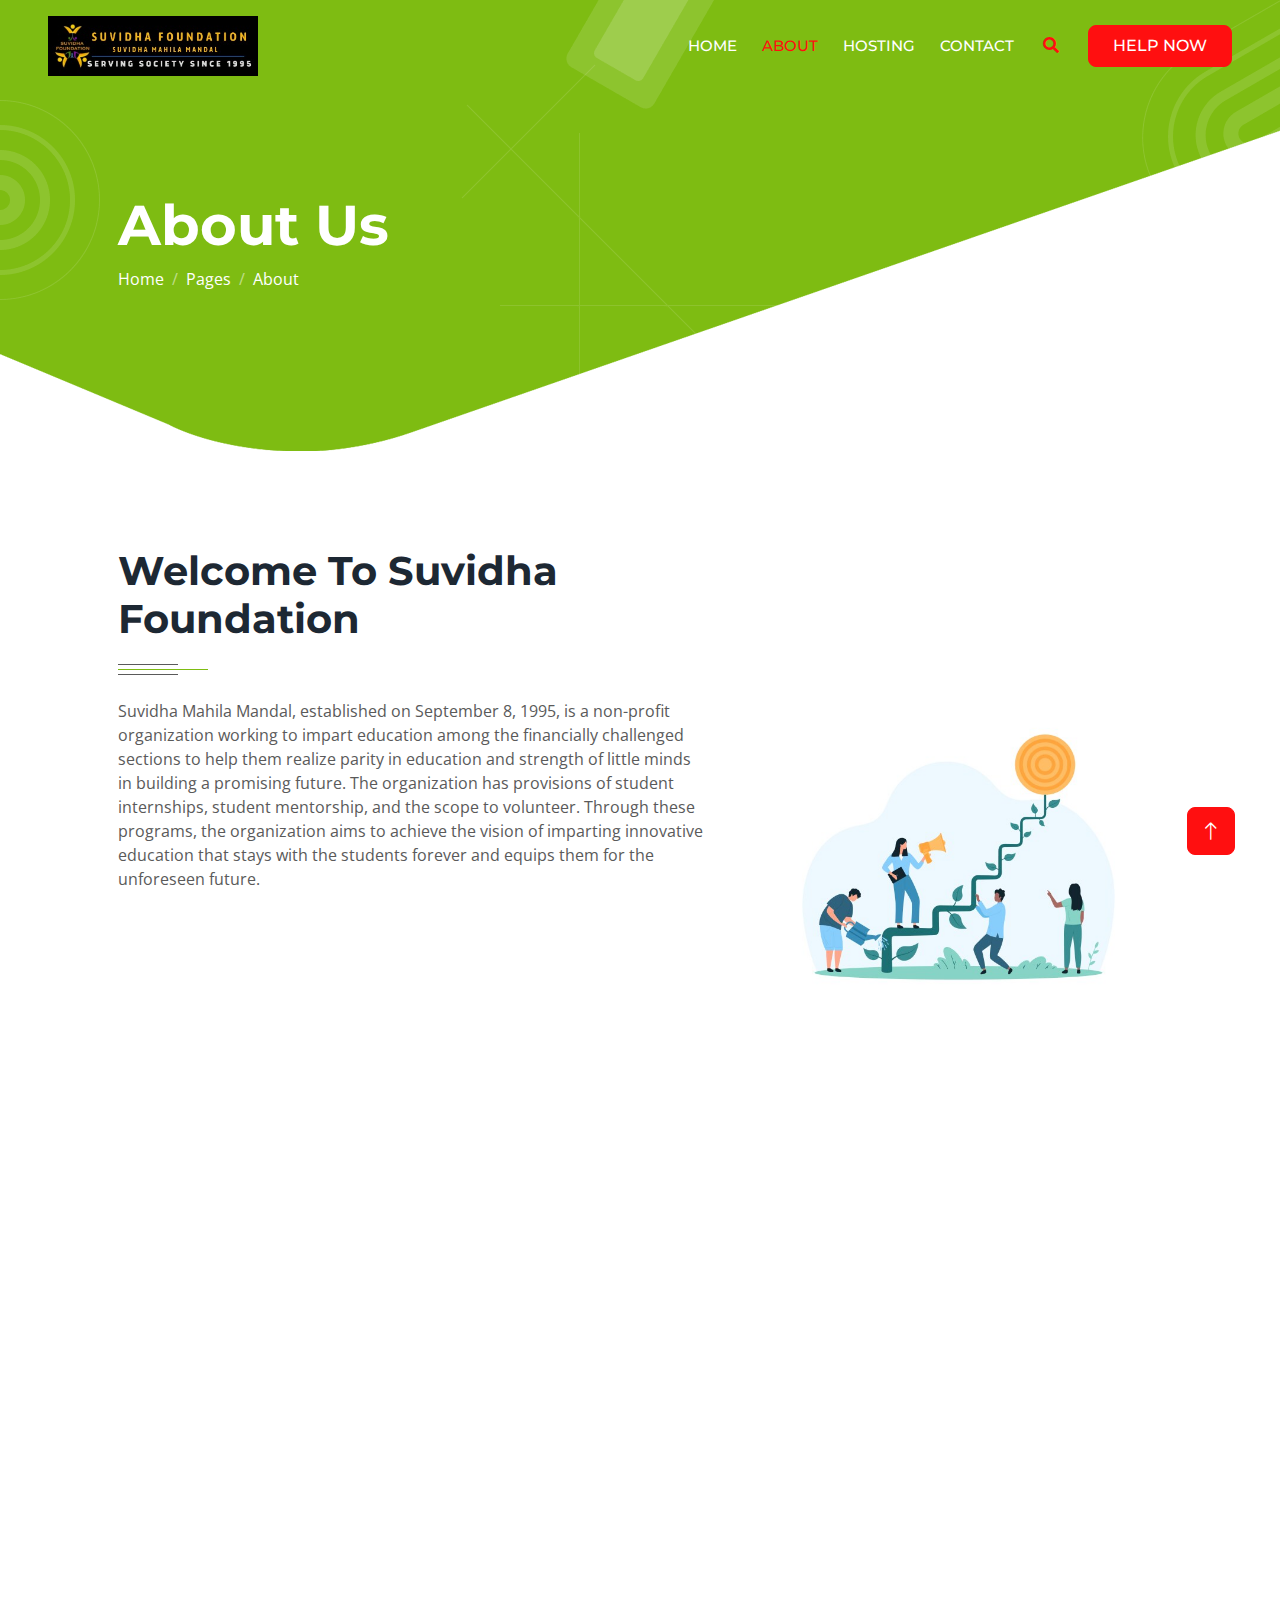
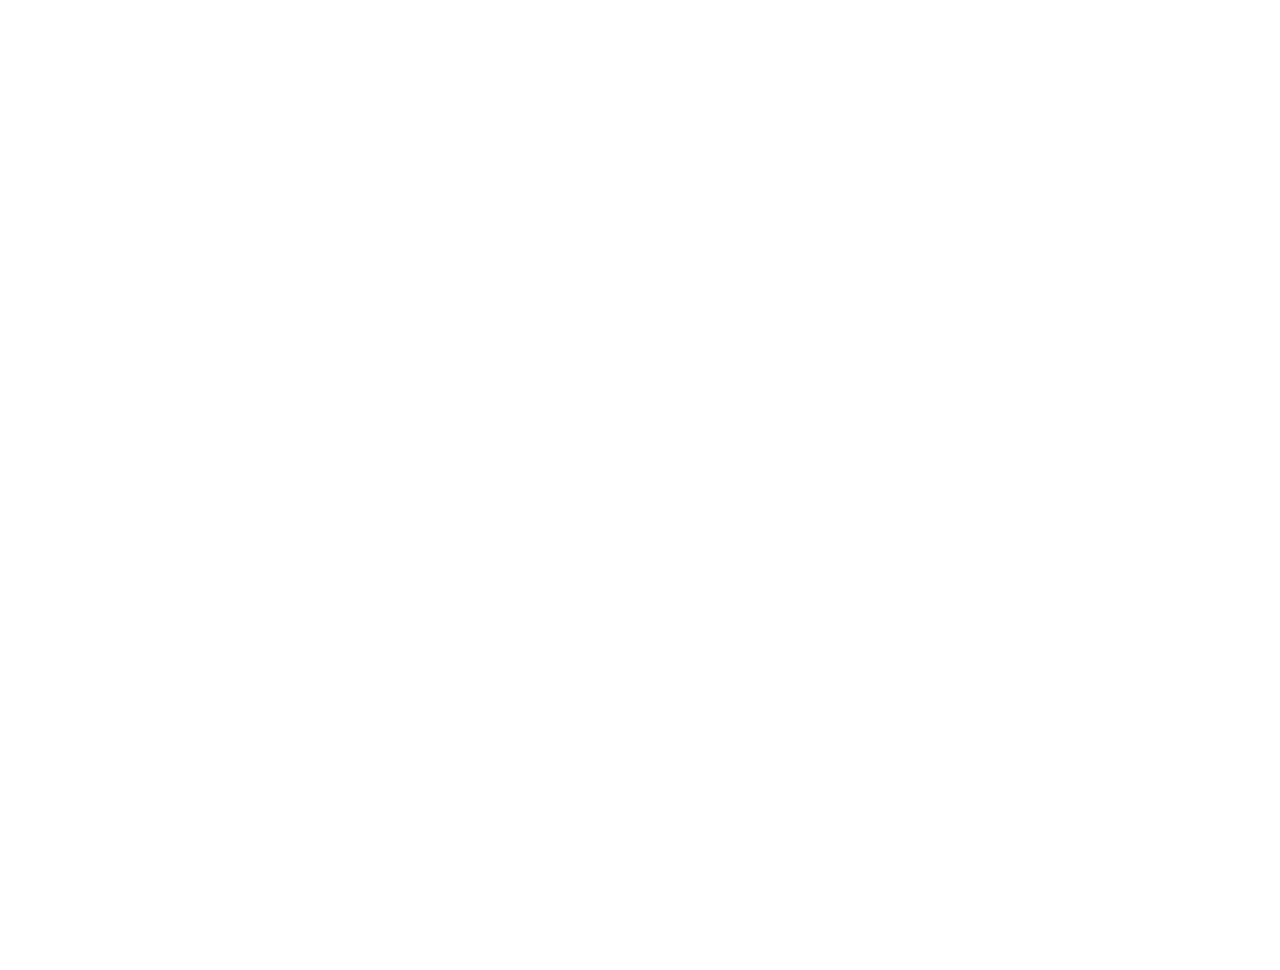
==== commit 7a59336e: "jhalaaaaaaaaaa" ====
--- a/about.html
+++ b/about.html
@@ -3,7 +3,7 @@
 
 <head>
     <meta charset="utf-8">
-    <title>Suvidha Foundation</title>
+    <title>GreenHost - Web Hosting HTML Template</title>
     <meta content="width=device-width, initial-scale=1.0" name="viewport">
     <meta content="" name="keywords">
     <meta content="" name="description">
@@ -56,7 +56,7 @@
                     <div class="navbar-nav ms-auto py-0">
                         <a href="index.html" class="nav-item nav-link">Home</a>
                         <a href="about.html" class="nav-item nav-link active">About</a>
-                        <a href="hosting.html" class="nav-item nav-link">Events</a>
+                        <a href="hosting.html" class="nav-item nav-link">Hosting</a>
                        
                         <a href="contact.html" class="nav-item nav-link">Contact</a>
                     </div>
@@ -110,7 +110,7 @@
                 <div class="row g-5 align-items-center">
                     <div class="col-lg-7 wow fadeInUp" data-wow-delay="0.1s">
                         <div class="section-title position-relative mb-4 pb-4">
-                            <h1 class="mb-2">Welcome To suvidhafaundation</h1>
+                            <h1 class="mb-2">Welcome To Suvidha Foundation</h1>
                         </div>
                         <p class="mb-4">Suvidha Mahila Mandal, established on September 8, 1995, is a non-profit organization working to impart education among the financially challenged sections to help them realize parity in education and strength of little minds in building a promising future. The organization has provisions of student internships, student mentorship, and the scope to volunteer. Through these programs, the organization aims to achieve the vision of imparting innovative education that stays with the students forever and equips them for the unforeseen future.</p>
                         <div class="row g-3">
@@ -242,46 +242,46 @@
             <div class="container py-5 px-lg-5">
                 <div class="row gy-5 gx-4 pt-5">
                     <div class="col-12">
-                        <h5 class="fw-bold text-white mb-4">Subscribe Our Newsletter</h5>
+                        <!-- <h5 class="fw-bold text-white mb-4">Subscribe Our Newsletter</h5>
                         <div class="position-relative" style="max-width: 400px;">
                             <input class="form-control bg-white border-0 w-100 py-3 ps-4 pe-5" type="text" placeholder="Enter your email">
                             <button type="button" class="btn btn-primary py-2 px-3 position-absolute top-0 end-0 mt-2 me-2">Submit</button>
-                        </div>
+                        </div> -->
                     </div>
                     <div class="col-lg-5 col-md-12">
                         <div class="row gy-5 g-4">
                             <div class="col-md-6">
                                 <h5 class="fw-bold text-white mb-4">About Us</h5>
-                                <a class="btn btn-link" href="">About Us</a>
-                                <a class="btn btn-link" href="">Contact Us</a>
-                                <a class="btn btn-link" href="">Privacy Policy</a>
+                                <a class="btn btn-link" href="about.html">About Us</a>
+                                <a class="btn btn-link" href="contact.html">Contact Us</a>
+                                <!-- <a class="btn btn-link" href="">Privacy Policy</a>
                                 <a class="btn btn-link" href="">Terms & Condition</a>
-                                <a class="btn btn-link" href="">Support</a>
+                                <a class="btn btn-link" href="">Support</a> -->
                             </div>
                             <div class="col-md-6">
-                                <h5 class="fw-bold text-white mb-4">Our Services</h5>
-                                <a class="btn btn-link" href="">Domain Register</a>
-                                <a class="btn btn-link" href="">Shared Hosting</a>
-                                <a class="btn btn-link" href="">VPS Hosting</a>
+                                <h5 class="fw-bold text-white mb-4">Office Headquarters</h5>
+                                <a class="btn btn-link" href="https://maps.app.goo.gl/7ipXARHd9iPjdCaY8" target="_blank">Nagpur Headquarter:</a>
+                                <a class="btn btn-link" href="">Hyderabad Headquarter:</a>
+                                <!-- <a class="btn btn-link" href="">VPS Hosting</a>
                                 <a class="btn btn-link" href="">Dedicated Hosting</a>
-                                <a class="btn btn-link" href="">Reseller Hosting</a>
+                                <a class="btn btn-link" href="">Reseller Hosting</a> -->
                             </div>
                         </div>
                     </div>
                     <div class="col-md-6 col-lg-3">
-                        <h5 class="fw-bold text-white mb-4">Get In Touch</h5>
-                        <p class="mb-2"><i class="fa fa-map-marker-alt me-3"></i>123 Street, New York, USA</p>
-                        <p class="mb-2"><i class="fa fa-phone-alt me-3"></i>+012 345 67890</p>
-                        <p class="mb-2"><i class="fa fa-envelope me-3"></i>info@example.com</p>
+                        <h5 class="fw-bold text-white mb-4" >Get In Touch</h5>
+                        <p class="mb-2"><i class="fa fa-map-marker-alt me-3" style="color: red;"></i>Suvidha Foundation, Motghare Bhavan, Ward No. 4, Santnagar, Annamod, Near Water Tank, Khaperkheda, Saoner, Nagpur, Maharashtra, India Pincode - 441102</p>
+                        <p class="mb-2"><i class="fa fa-phone-alt me-3" style="color: red;"></i>+012 345 67890</p>
+                        <p class="mb-2"><i class="fa fa-envelope me-3" style="color: red;"></i>info@example.com</p>
                         <div class="d-flex pt-2">
-                            <a class="btn btn-outline-light btn-social" href=""><i class="fab fa-twitter"></i></a>
+                            <!-- <a class="btn btn-outline-light btn-social" href=""><i class="fab fa-twitter"></i></a>
                             <a class="btn btn-outline-light btn-social" href=""><i class="fab fa-facebook-f"></i></a>
-                            <a class="btn btn-outline-light btn-social" href=""><i class="fab fa-youtube"></i></a>
+                            <a class="btn btn-outline-light btn-social" href=""><i class="fab fa-youtube"></i></a> -->
                             <a class="btn btn-outline-light btn-social" href=""><i class="fab fa-linkedin-in"></i></a>
                         </div>
                     </div>
                     <div class="col-md-6 col-lg-4 mt-lg-n5">
-                        <div class="bg-light rounded" style="padding: 30px;">
+                        <div class="bg-light rounded" style="padding: 50px;">
                             <input type="text" class="form-control border-0 py-2 mb-2" placeholder="Name">
                             <input type="email" class="form-control border-0 py-2 mb-2" placeholder="Email">
                             <textarea class="form-control border-0 mb-2" rows="2" placeholder="Message"></textarea>
@@ -294,19 +294,19 @@
                 <div class="copyright">
                     <div class="row">
                         <div class="col-md-6 text-center text-md-start mb-3 mb-md-0">
-                            &copy; <a class="border-bottom" href="#">Your Site Name</a>, All Right Reserved. 
+                            &copy; <a class="border-bottom" href="#">Suvidha Foundation(Suvidha Mahila Mandal)</a>, All Right Reserved. 
 							
 							<!--/*** This template is free as long as you keep the footer author’s credit link/attribution link/backlink. If you'd like to use the template without the footer author’s credit link/attribution link/backlink, you can purchase the Credit Removal License from "https://htmlcodex.com/credit-removal". Thank you for your support. ***/-->
-							Designed By <a class="border-bottom" href="https://htmlcodex.com">HTML Codex</a>
-                        </div>
-                        <div class="col-md-6 text-center text-md-end">
+							
+                        </div>
+                        <!-- <div class="col-md-6 text-center text-md-end">
                             <div class="footer-menu">
                                 <a href="">Home</a>
                                 <a href="">Cookies</a>
                                 <a href="">Help</a>
                                 <a href="">FQAs</a>
                             </div>
-                        </div>
+                        </div> -->
                     </div>
                 </div>
             </div>
--- a/css/style.css
+++ b/css/style.css
@@ -420,13 +420,11 @@
    
 }
 .tree{
-
     width: 370px;
     height: 350px;
 }
 .photo{
     height: 40px;
-
     width: 350px;
     height: 320px;
 }
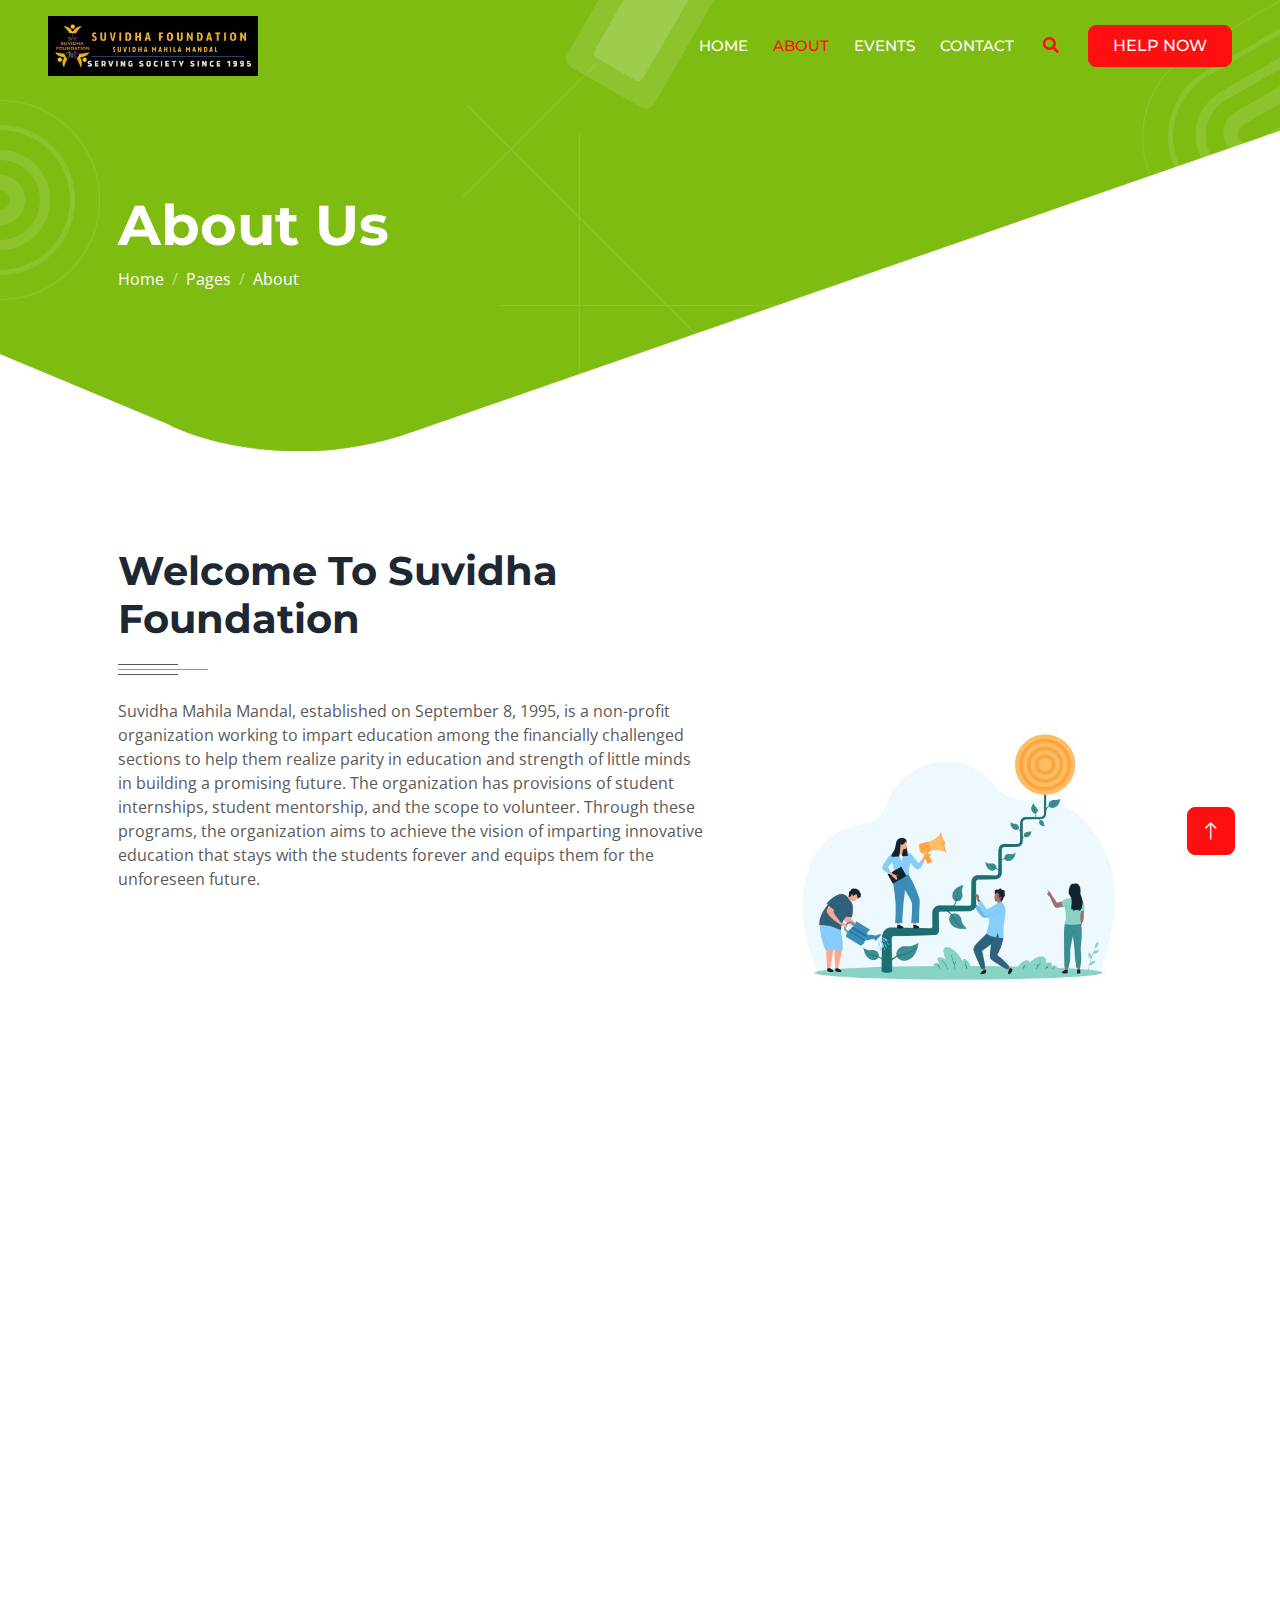
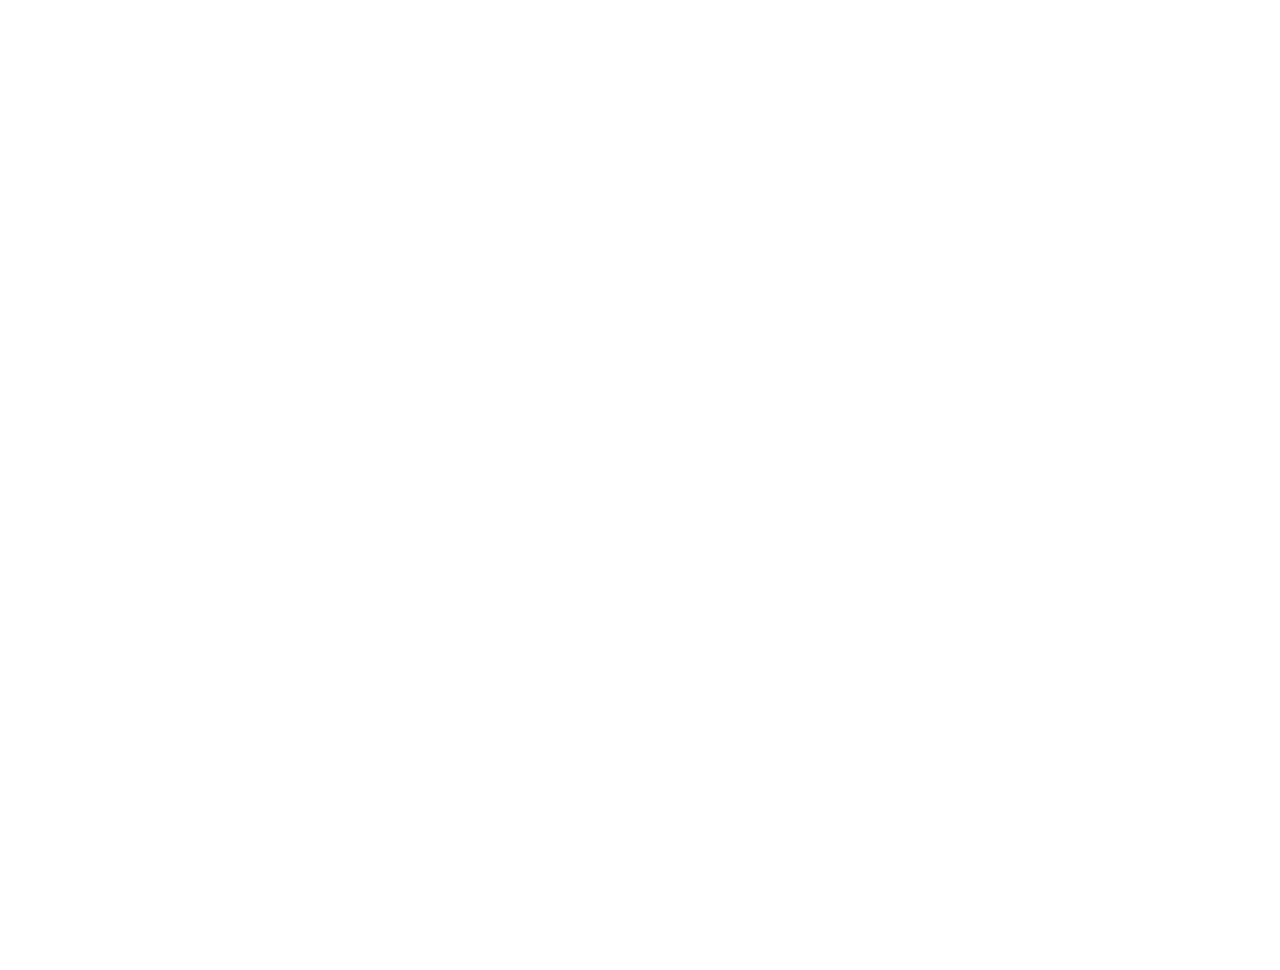
==== commit b7be9502: "Merge branch 'main' of https://github.com/Gauuu9/web-hosting-html-template" ====
--- a/about.html
+++ b/about.html
@@ -3,7 +3,7 @@
 
 <head>
     <meta charset="utf-8">
-    <title>GreenHost - Web Hosting HTML Template</title>
+    <title>Suvidha Foundation</title>
     <meta content="width=device-width, initial-scale=1.0" name="viewport">
     <meta content="" name="keywords">
     <meta content="" name="description">
@@ -56,7 +56,7 @@
                     <div class="navbar-nav ms-auto py-0">
                         <a href="index.html" class="nav-item nav-link">Home</a>
                         <a href="about.html" class="nav-item nav-link active">About</a>
-                        <a href="hosting.html" class="nav-item nav-link">Hosting</a>
+                        <a href="hosting.html" class="nav-item nav-link">Events</a>
                        
                         <a href="contact.html" class="nav-item nav-link">Contact</a>
                     </div>
--- a/css/style.css
+++ b/css/style.css
@@ -420,11 +420,13 @@
    
 }
 .tree{
+
     width: 370px;
     height: 350px;
 }
 .photo{
     height: 40px;
+
     width: 350px;
     height: 320px;
 }
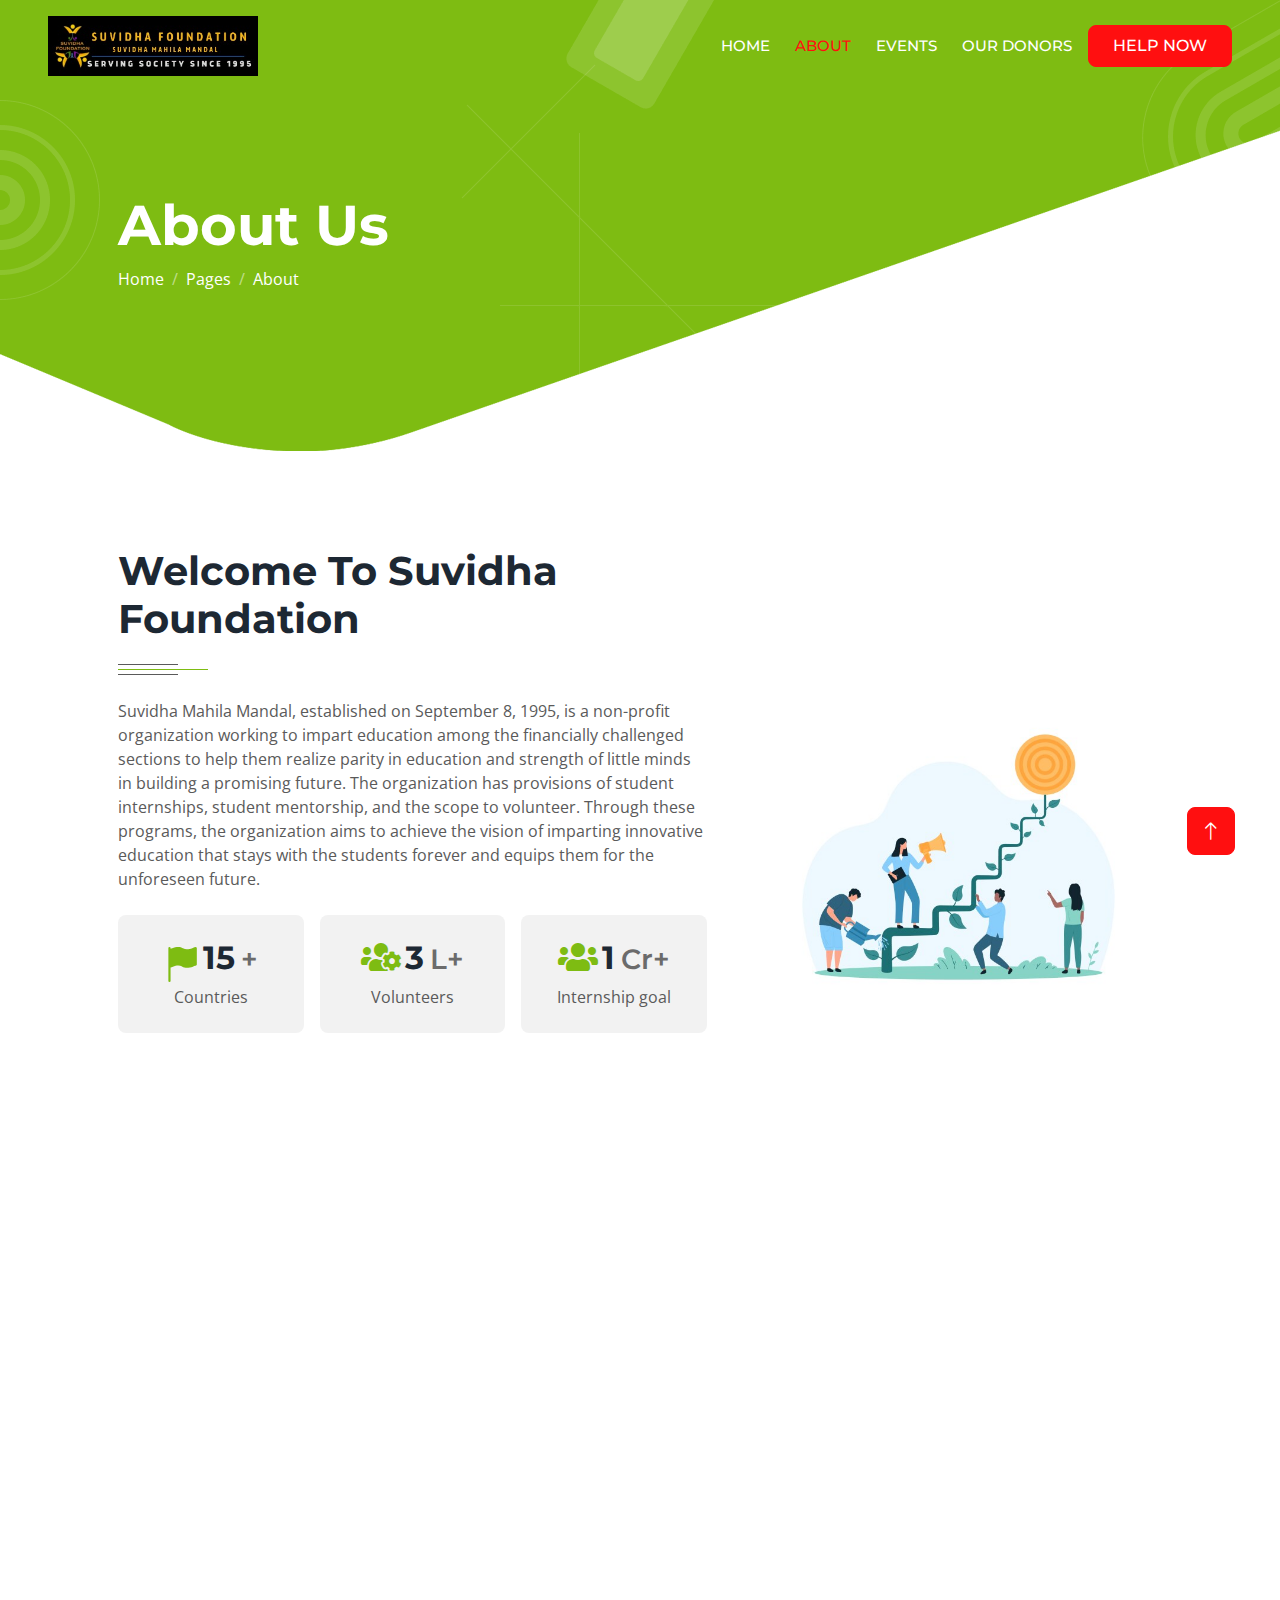
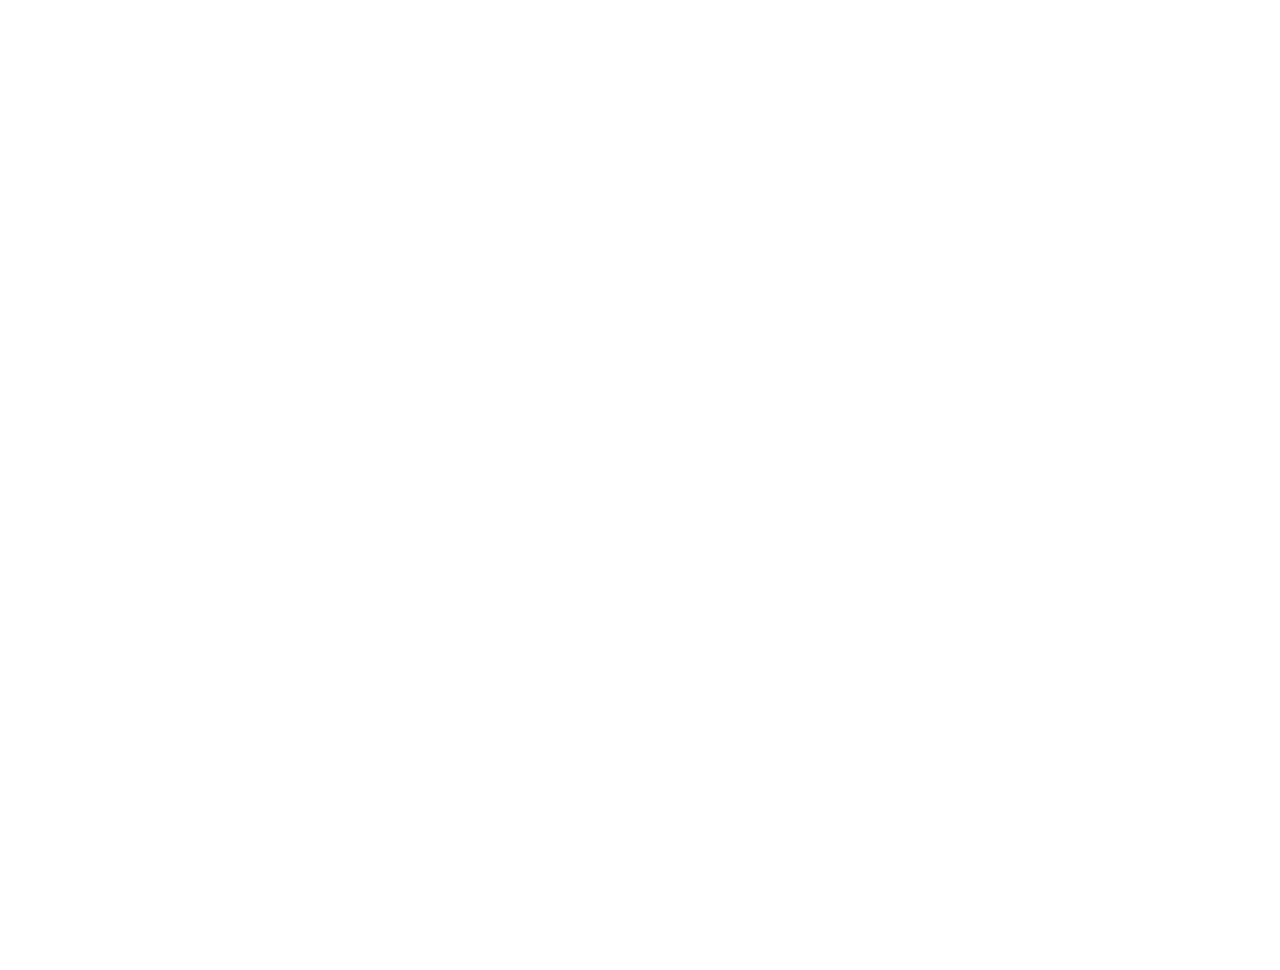
==== commit ec391445: "ok" ====
--- a/about.html
+++ b/about.html
@@ -58,9 +58,9 @@
                         <a href="about.html" class="nav-item nav-link active">About</a>
                         <a href="hosting.html" class="nav-item nav-link">Events</a>
                        
-                        <a href="contact.html" class="nav-item nav-link">Contact</a>
-                    </div>
-                    <butaton type="button" class="btn text-secondary ms-3" data-bs-toggle="modal" data-bs-target="#searchModal"><i class="fa fa-search"></i></butaton>
+                        <a href="contact.html" class="nav-item nav-link">Our Donors</a>
+                    </div>
+                    <!-- <butaton type="button" class="btn text-secondary ms-3" data-bs-toggle="modal" data-bs-target="#searchModal"><i class="fa fa-search"></i></butaton> -->
                     <a href="" class="btn btn-secondary py-2 px-4 ms-3">HELP NOW</a>
                 </div>
             </nav>
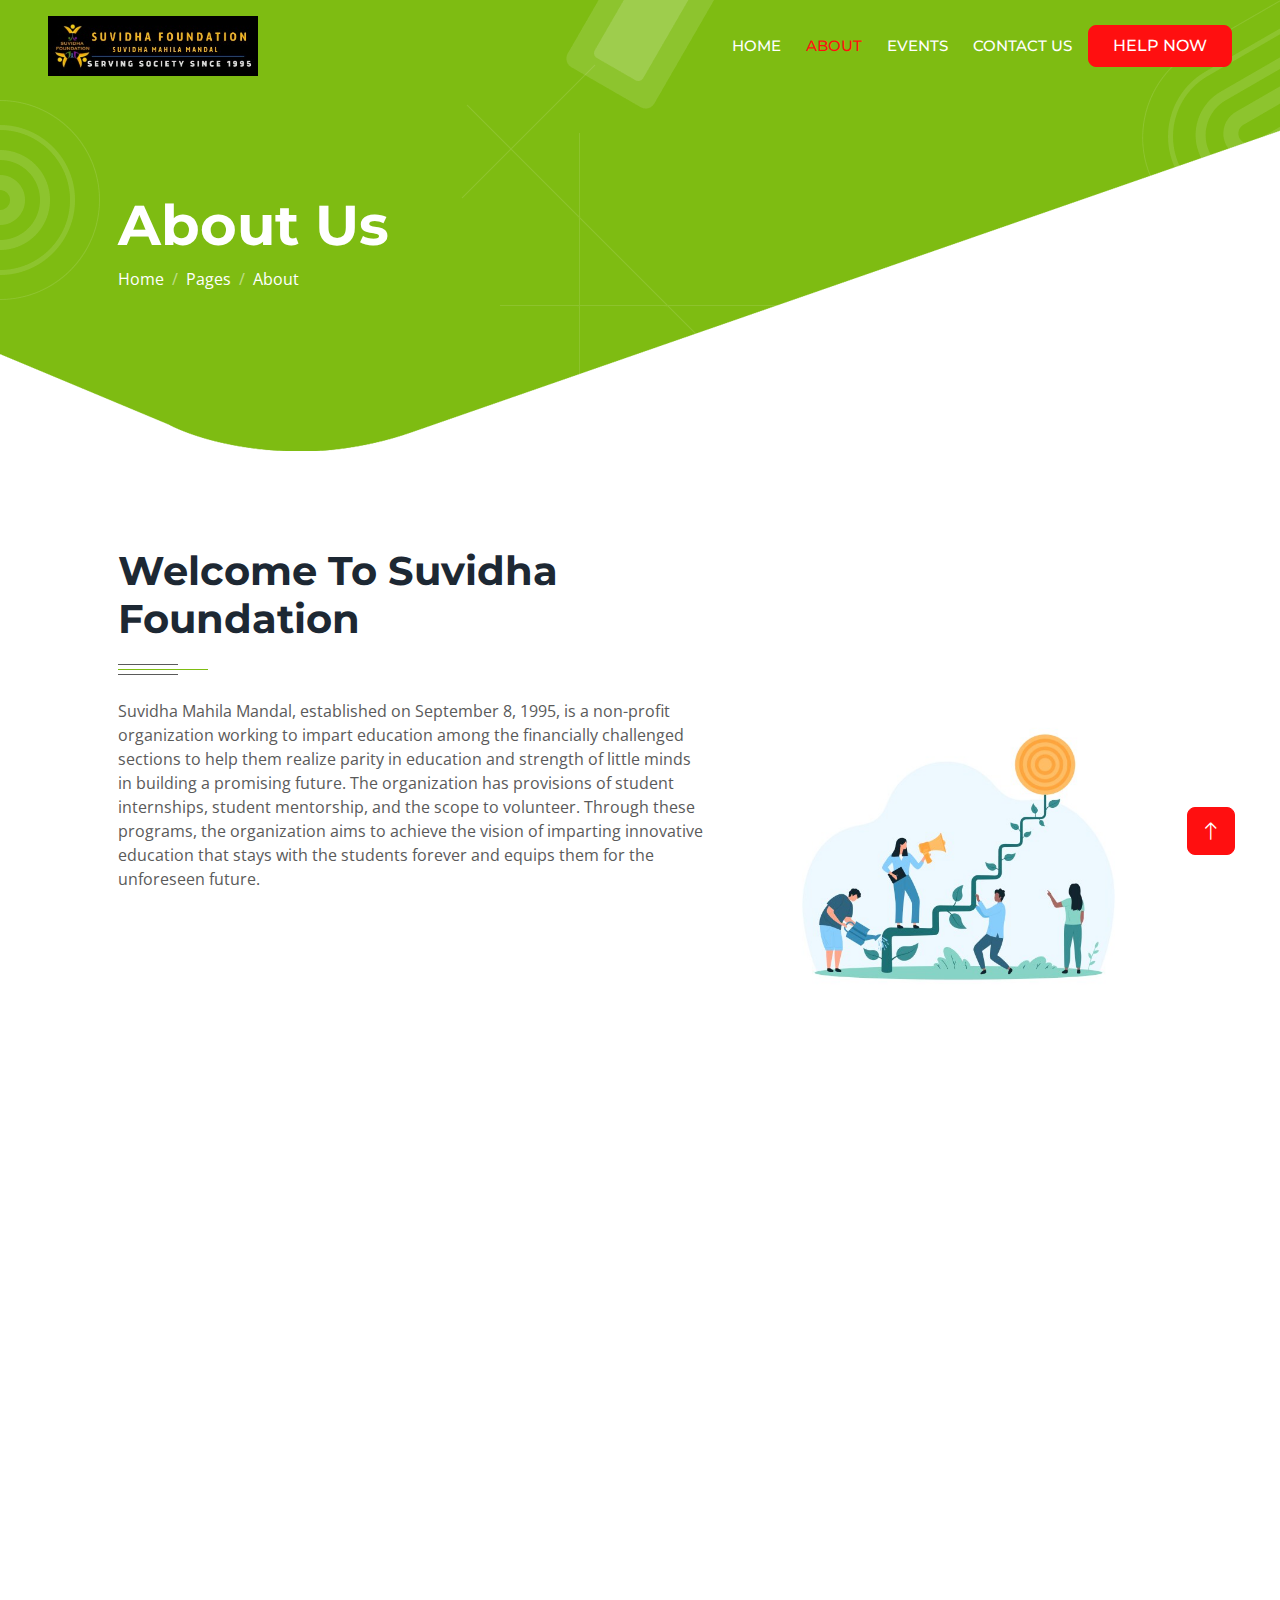
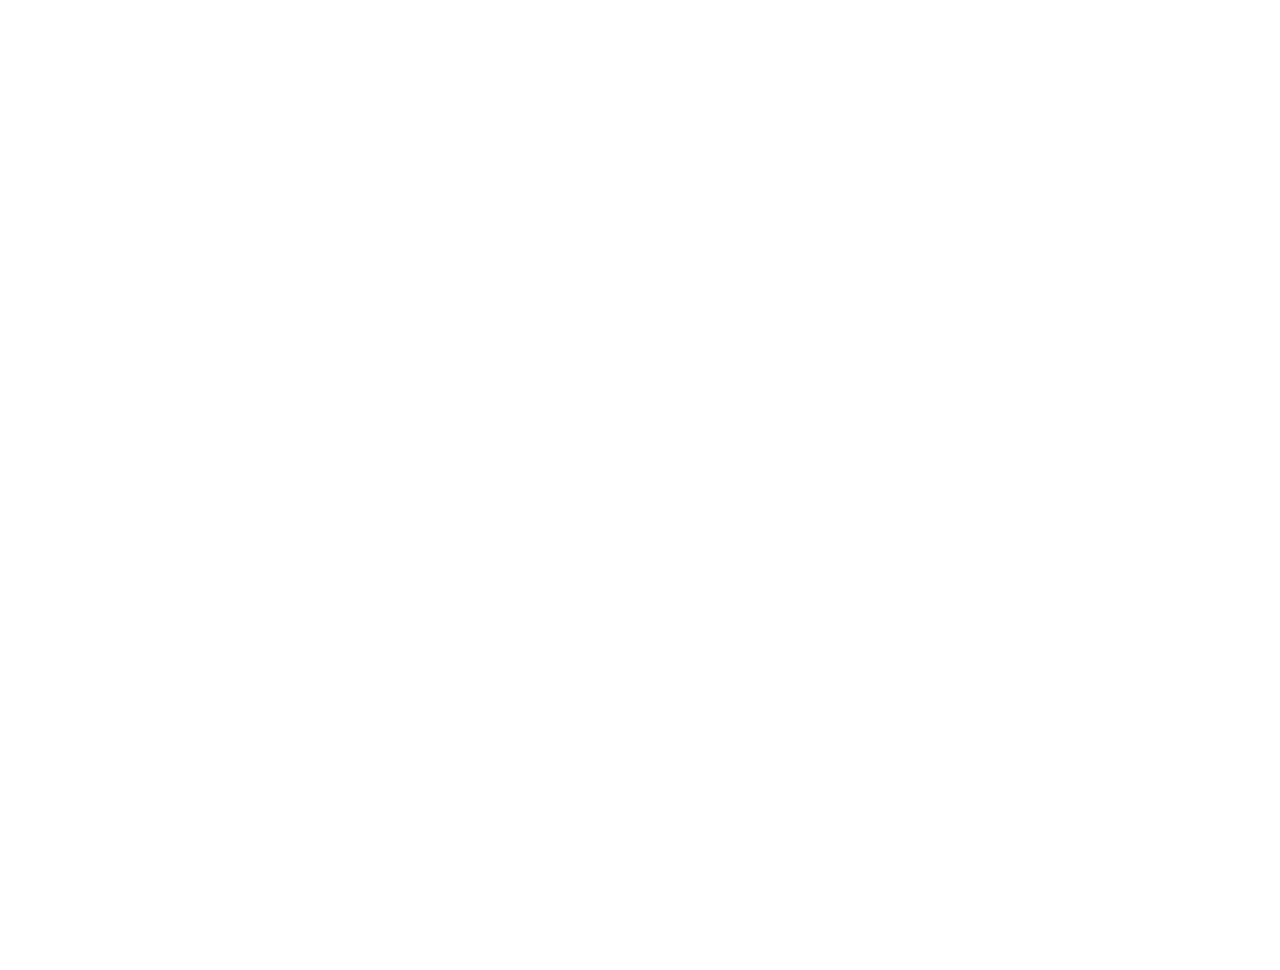
==== commit 4c064a79: "done" ====
--- a/about.html
+++ b/about.html
@@ -58,10 +58,10 @@
                         <a href="about.html" class="nav-item nav-link active">About</a>
                         <a href="hosting.html" class="nav-item nav-link">Events</a>
                        
-                        <a href="contact.html" class="nav-item nav-link">Our Donors</a>
+                        <a href="contact.html" class="nav-item nav-link">Contact Us </a>
                     </div>
                     <!-- <butaton type="button" class="btn text-secondary ms-3" data-bs-toggle="modal" data-bs-target="#searchModal"><i class="fa fa-search"></i></butaton> -->
-                    <a href="" class="btn btn-secondary py-2 px-4 ms-3">HELP NOW</a>
+                    <a href="help.html" class="btn btn-secondary py-2 px-4 ms-3">HELP NOW</a>
                 </div>
             </nav>
 
